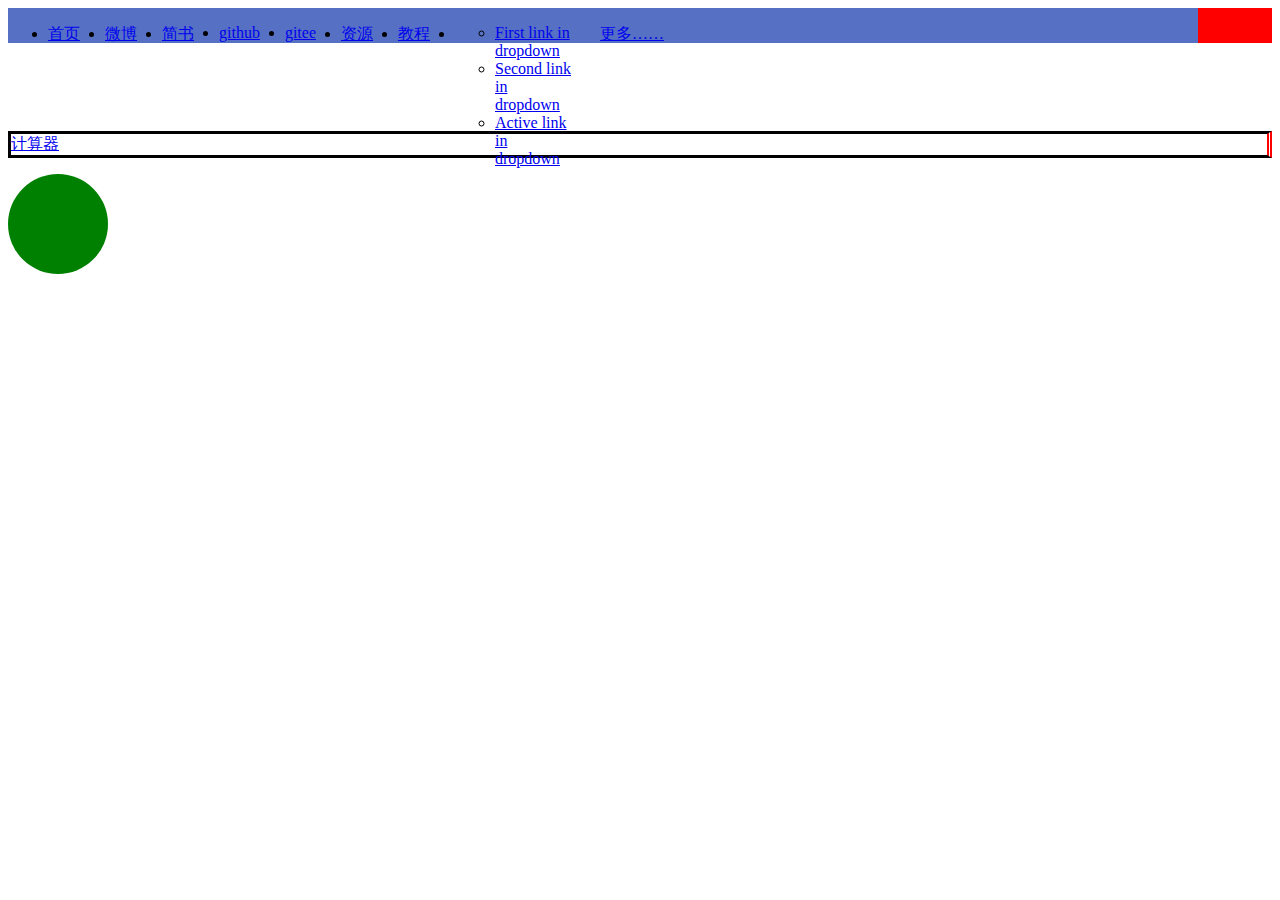
==== index.html @ 6472d4aa "Update index.html" ====
<!DOCTYPE html>
<html lang="en">

<head>
  <meta charset="UTF-8">
  <meta name="viewport" content="width=device-width, initial-scale=1.0">
  <meta http-equiv="X-UA-Compatible" content="ie=edge">
  <title>My website</title>
<link rel="stylesheet" type="text/css" href="./css/webtest.css" />
</head>
<body>
  <div class="siteNav">
    <div class="siteNavCon">
      <ul>
        <li><a href="#">首页</a></li>
        <li><a href="http://weibo.com/qusv">微博</a></li>
        <li><a href="https://www.jianshu.com/u/ccec7c633cfd">简书</a></li>
        <li><a href="https://github.com/qusirv">github</a></li>
        <li><a href="https://gitee.com/qujack">gitee</a></li>
        <li><a href="#">资源</a></li>
        <li><a href="#">教程</a></li>
        <li><a href="#">更多……</a>
          <ul class="siteNavPanel">
            <li><a href="#">First link in dropdown</a></li>
            <li><a href="#">Second link in dropdown</a></li>
            <li class="active"><a href="#">Active link in dropdown</a></li>
          </ul>
        </li>
      </ul>
    </div>
  </div>
  <br /><br /><br /><br /> 
  <p><a href="./calc.html">计算器</a></p>
  <div class="one"></div>
</body>

</html>
---- css/webtest.css ----
ul li a:hover {
  width: 78px;
  height: 26px;
  line-height: 28px;
  border: 1px solid coral;
  color: red;

}

.one:hover {
  width:100%;
  background: blue;
}

.one {
  position: absolute;
  border-radius: 50px;
  width: 100px;
  height: 100px;
  background: green;
  transition: width 3s;
  -webkit-transition: width 2s;
}

p {
  border-style: solid;
  border-right: thick double #ff0000;
}

P:hover {
  border-color: gold;
  border-style: solid;
  color: red;
}

.siteNavPanel {
  display: block;
  width: 105px;
  float: left;
}
.siteNav {
  height: 35px;
  background: red;
  border-bottom: 1px; solid #eee;
}
.siteNavCon{
  width: 1190px;
  margin: 0px auto;
  height: 35px;
  float: left;
  background: rgb(86, 112, 195);
}
.siteNavCon li{
   float:left;
   margin-right: 25px;
 }
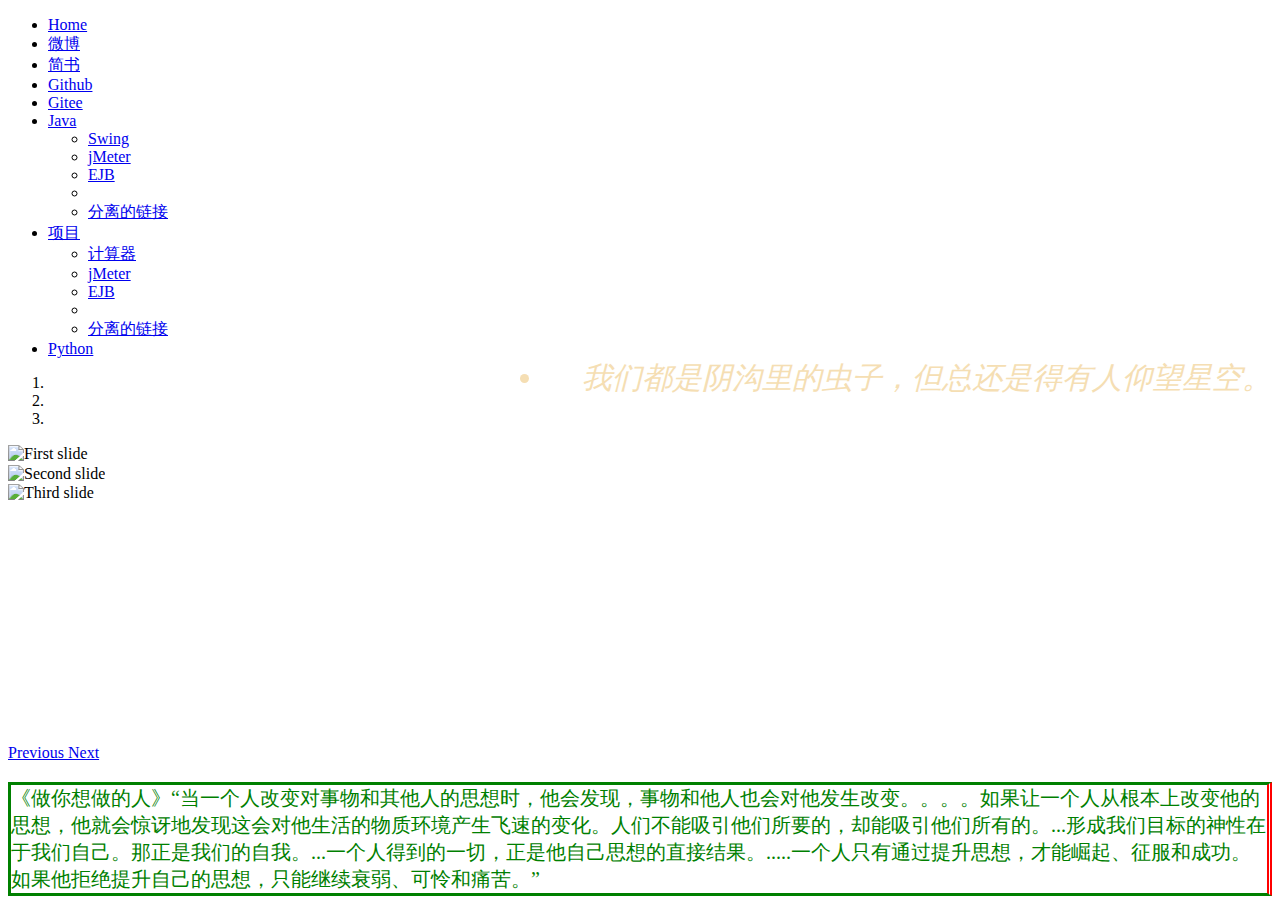
==== commit 7a013564: "使用bootstap" ====
--- a/index.html
+++ b/index.html
@@ -1,37 +1,106 @@
 <!DOCTYPE html>
-<html lang="en">
+<html>
+<head>
+  <style type="text/css">
+img {
+  width:1920px;
+  height: 100px;
+  vertical-align: middle;
+}
+.say{
+  font-size: 30px;
+  font-style: italic;
+  color: wheat;
+  margin-bottom: 3px;
+  float: right;
+}
+p {
+  border-style: solid;
+  border-right: thick double #ff0000;
+  font: 宋体;
+  font-size: 20px;
+  color: green;
 
-<head>
-  <meta charset="UTF-8">
-  <meta name="viewport" content="width=device-width, initial-scale=1.0">
-  <meta http-equiv="X-UA-Compatible" content="ie=edge">
-  <title>My website</title>
-<link rel="stylesheet" type="text/css" href="./css/webtest.css" />
+}
+
+P:hover {
+  border-color: gold;
+  border-style: solid;
+  color: red;
+}
+  </style>
+  <meta charset="utf-8">
+  <title>Fun-qu sir's web</title>
+  <link rel="stylesheet" href="http://cdn.bootcss.com/bootstrap/3.3.7/css/bootstrap.min.css">
+  <script src="http://cdn.bootcss.com/jquery/2.1.1/jquery.min.js"></script>
+  <script src="http://cdn.bootcss.com/bootstrap/3.3.7/js/bootstrap.min.js"></script>
 </head>
+
 <body>
-  <div class="siteNav">
-    <div class="siteNavCon">
-      <ul>
-        <li><a href="#">首页</a></li>
-        <li><a href="http://weibo.com/qusv">微博</a></li>
-        <li><a href="https://www.jianshu.com/u/ccec7c633cfd">简书</a></li>
-        <li><a href="https://github.com/qusirv">github</a></li>
-        <li><a href="https://gitee.com/qujack">gitee</a></li>
-        <li><a href="#">资源</a></li>
-        <li><a href="#">教程</a></li>
-        <li><a href="#">更多……</a>
-          <ul class="siteNavPanel">
-            <li><a href="#">First link in dropdown</a></li>
-            <li><a href="#">Second link in dropdown</a></li>
-            <li class="active"><a href="#">Active link in dropdown</a></li>
-          </ul>
-        </li>
+  <ul class="nav nav-pills">
+    <li class="active"><a href="#">Home</a></li>
+    <li><a href="http://weibo.com/qusv">微博</a></li>
+    <li><a href="https://www.jianshu.com/u/ccec7c633cfd">简书</a></li>
+    <li><a href="https://github.com/qusirv">Github</a></li>
+    <li><a href="https://gitee.com/qujack">Gitee</a></li>
+    <li class="dropdown">
+      <a class="dropdown-toggle" data-toggle="dropdown" href="#">
+			Java <span class="caret"></span>
+		</a>
+      <ul class="dropdown-menu">
+        <li><a href="#">Swing</a></li>
+        <li><a href="#">jMeter</a></li>
+        <li><a href="#">EJB</a></li>
+        <li class="divider"></li>
+        <li><a href="#">分离的链接</a></li>
       </ul>
+    </li>
+    <li class="dropdown">
+      <a class="dropdown-toggle" data-toggle="dropdown" href="#">
+			项目 <span class="caret"></span>
+		</a>
+      <ul class="dropdown-menu">
+        <li><a href="./calc.html">计算器</a></li>
+        <li><a href="#">jMeter</a></li>
+        <li><a href="#">EJB</a></li>
+        <li class="divider"></li>
+        <li><a href="#">分离的链接</a></li>
+      </ul>
+    </li>
+    <li><a href="#">Python</a></li>
+    <li class="say">&nbsp;&nbsp;&nbsp;&nbsp;&nbsp;我们都是阴沟里的虫子，但总还是得有人仰望星空。</li>
+  </ul>
+
+  <div id="myCarousel" class="carousel slide">
+    <!-- 轮播（Carousel）指标 -->
+    <ol class="carousel-indicators">
+      <li data-target="#myCarousel" data-slide-to="0" class="active"></li>
+      <li data-target="#myCarousel" data-slide-to="1"></li>
+      <li data-target="#myCarousel" data-slide-to="2"></li>
+    </ol>
+    <!-- 轮播（Carousel）项目 -->
+    <div class="carousel-inner" style="height:300px;">
+      <div class="item active">
+        <img src="https://oss.static.nubia.cn/gallery/149794525823.jpg" alt="First slide">
+      </div>
+      <div class="item">
+        <img src="https://oss.static.nubia.cn/gallery/149792815018.jpg" alt="Second slide">
+      </div>
+      <div class="item">
+        <img src="https://oss.static.nubia.cn/gallery/149792664942.jpg" alt="Third slide">
+      </div>
     </div>
+    <!-- 轮播（Carousel）导航 -->
+    <a class="left carousel-control" href="#myCarousel" role="button" data-slide="prev">
+		<span class="glyphicon glyphicon-chevron-left" aria-hidden="true"></span>
+		<span class="sr-only">Previous</span>
+	</a>
+    <a class="right carousel-control" href="#myCarousel" role="button" data-slide="next">
+		<span class="glyphicon glyphicon-chevron-right" aria-hidden="true"></span>
+		<span class="sr-only">Next</span>
+	</a>
   </div>
-  <br /><br /><br /><br /> 
-  <p><a href="./calc.html">计算器</a></p>
-  <div class="one"></div>
+<p> 《做你想做的人》“当一个人改变对事物和其他人的思想时，他会发现，事物和他人也会对他发生改变。。。。如果让一个人从根本上改变他的思想，他就会惊讶地发现这会对他生活的物质环境产生飞速的变化。人们不能吸引他们所要的，却能吸引他们所有的。...形成我们目标的神性在于我们自己。那正是我们的自我。...一个人得到的一切，正是他自己思想的直接结果。.....一个人只有通过提升思想，才能崛起、征服和成功。如果他拒绝提升自己的思想，只能继续衰弱、可怜和痛苦。”</p>
 </body>
 
 </html>
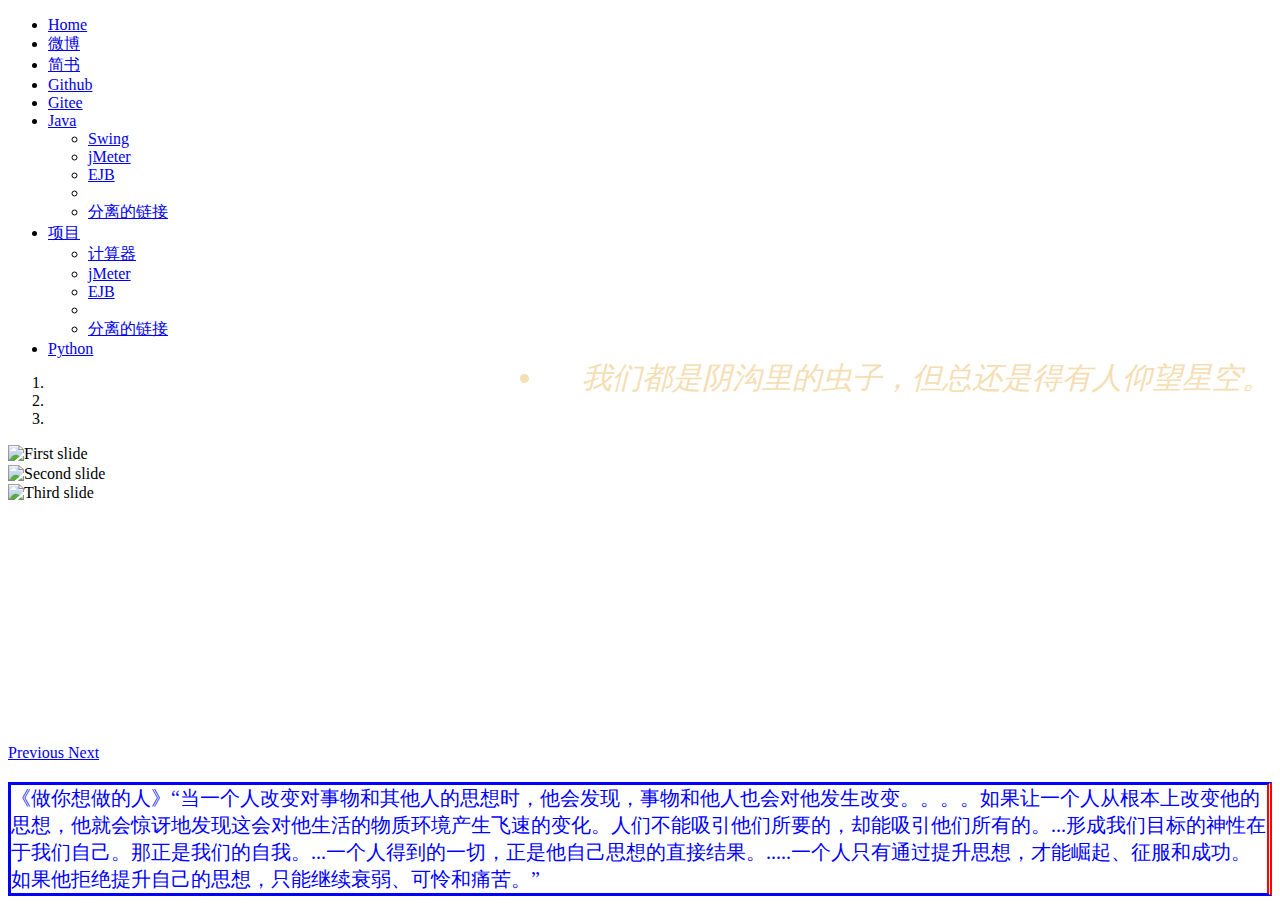
==== commit 76b635a8: "Update index.html" ====
--- a/index.html
+++ b/index.html
@@ -19,7 +19,7 @@
   border-right: thick double #ff0000;
   font: 宋体;
   font-size: 20px;
-  color: green;
+  color: blue;
 
 }
 
@@ -31,9 +31,9 @@
   </style>
   <meta charset="utf-8">
   <title>Fun-qu sir's web</title>
-  <link rel="stylesheet" href="http://cdn.bootcss.com/bootstrap/3.3.7/css/bootstrap.min.css">
-  <script src="http://cdn.bootcss.com/jquery/2.1.1/jquery.min.js"></script>
-  <script src="http://cdn.bootcss.com/bootstrap/3.3.7/js/bootstrap.min.js"></script>
+  <link rel="stylesheet" src="./css/bootstrap.min.css">
+  <script src="./js/jquery-3.3.1.min.js"></script>
+  <script src="./js/bootstrap.min.js"></script>
 </head>
 
 <body>
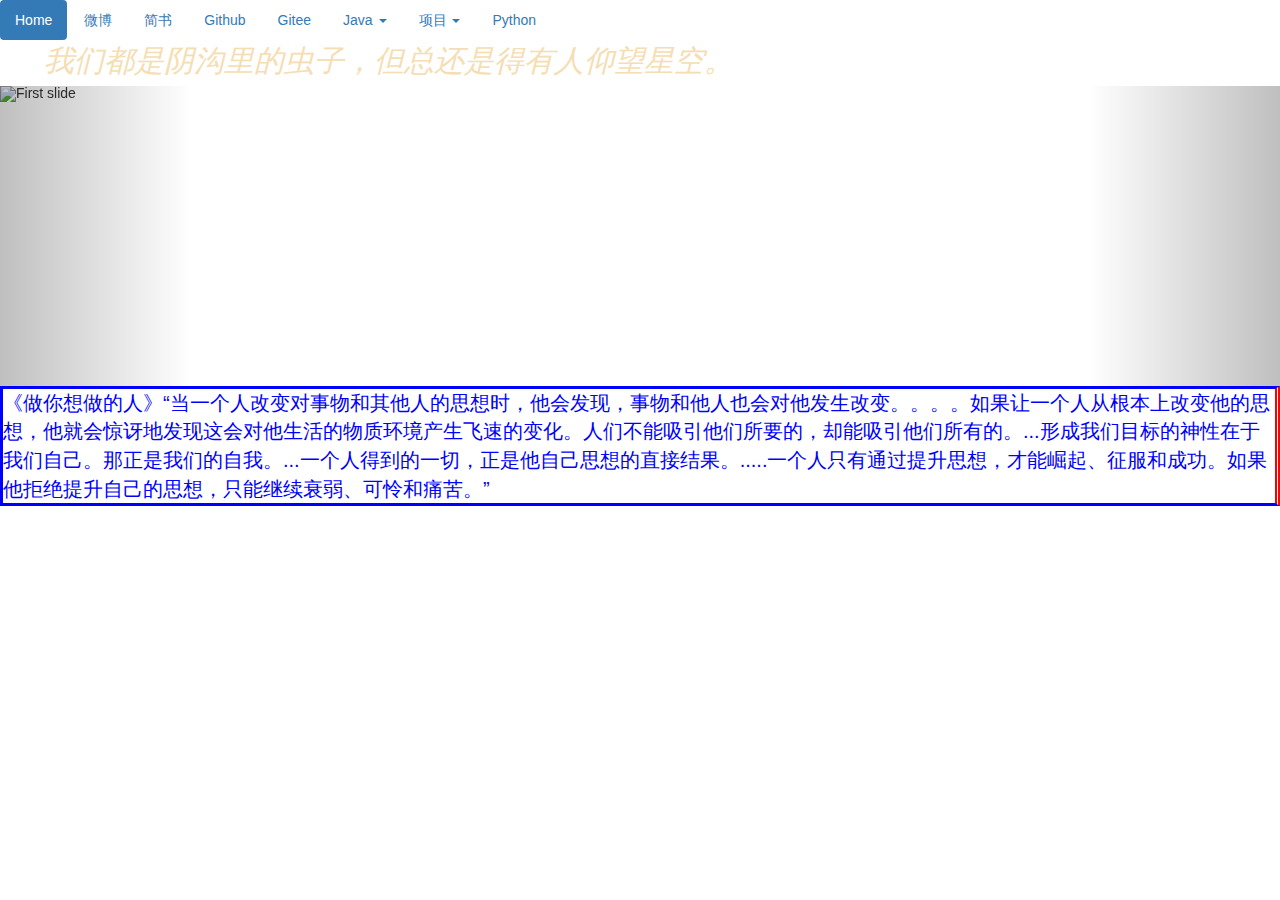
==== commit 240c1e46: "Update index.html" ====
--- a/index.html
+++ b/index.html
@@ -31,7 +31,7 @@
   </style>
   <meta charset="utf-8">
   <title>Fun-qu sir's web</title>
-  <link rel="stylesheet" src="./css/bootstrap.min.css">
+  <link rel="stylesheet" href="./css/bootstrap.min.css">
   <script src="./js/jquery-3.3.1.min.js"></script>
   <script src="./js/bootstrap.min.js"></script>
 </head>
@@ -81,7 +81,7 @@
     <!-- 轮播（Carousel）项目 -->
     <div class="carousel-inner" style="height:300px;">
       <div class="item active">
-        <img src="https://oss.static.nubia.cn/gallery/149794525823.jpg" alt="First slide">
+        <img src="https://upload-images.jianshu.io/upload_images/3971797-43e998224f4f6f08.jpg" alt="First slide">
       </div>
       <div class="item">
         <img src="https://oss.static.nubia.cn/gallery/149792815018.jpg" alt="Second slide">
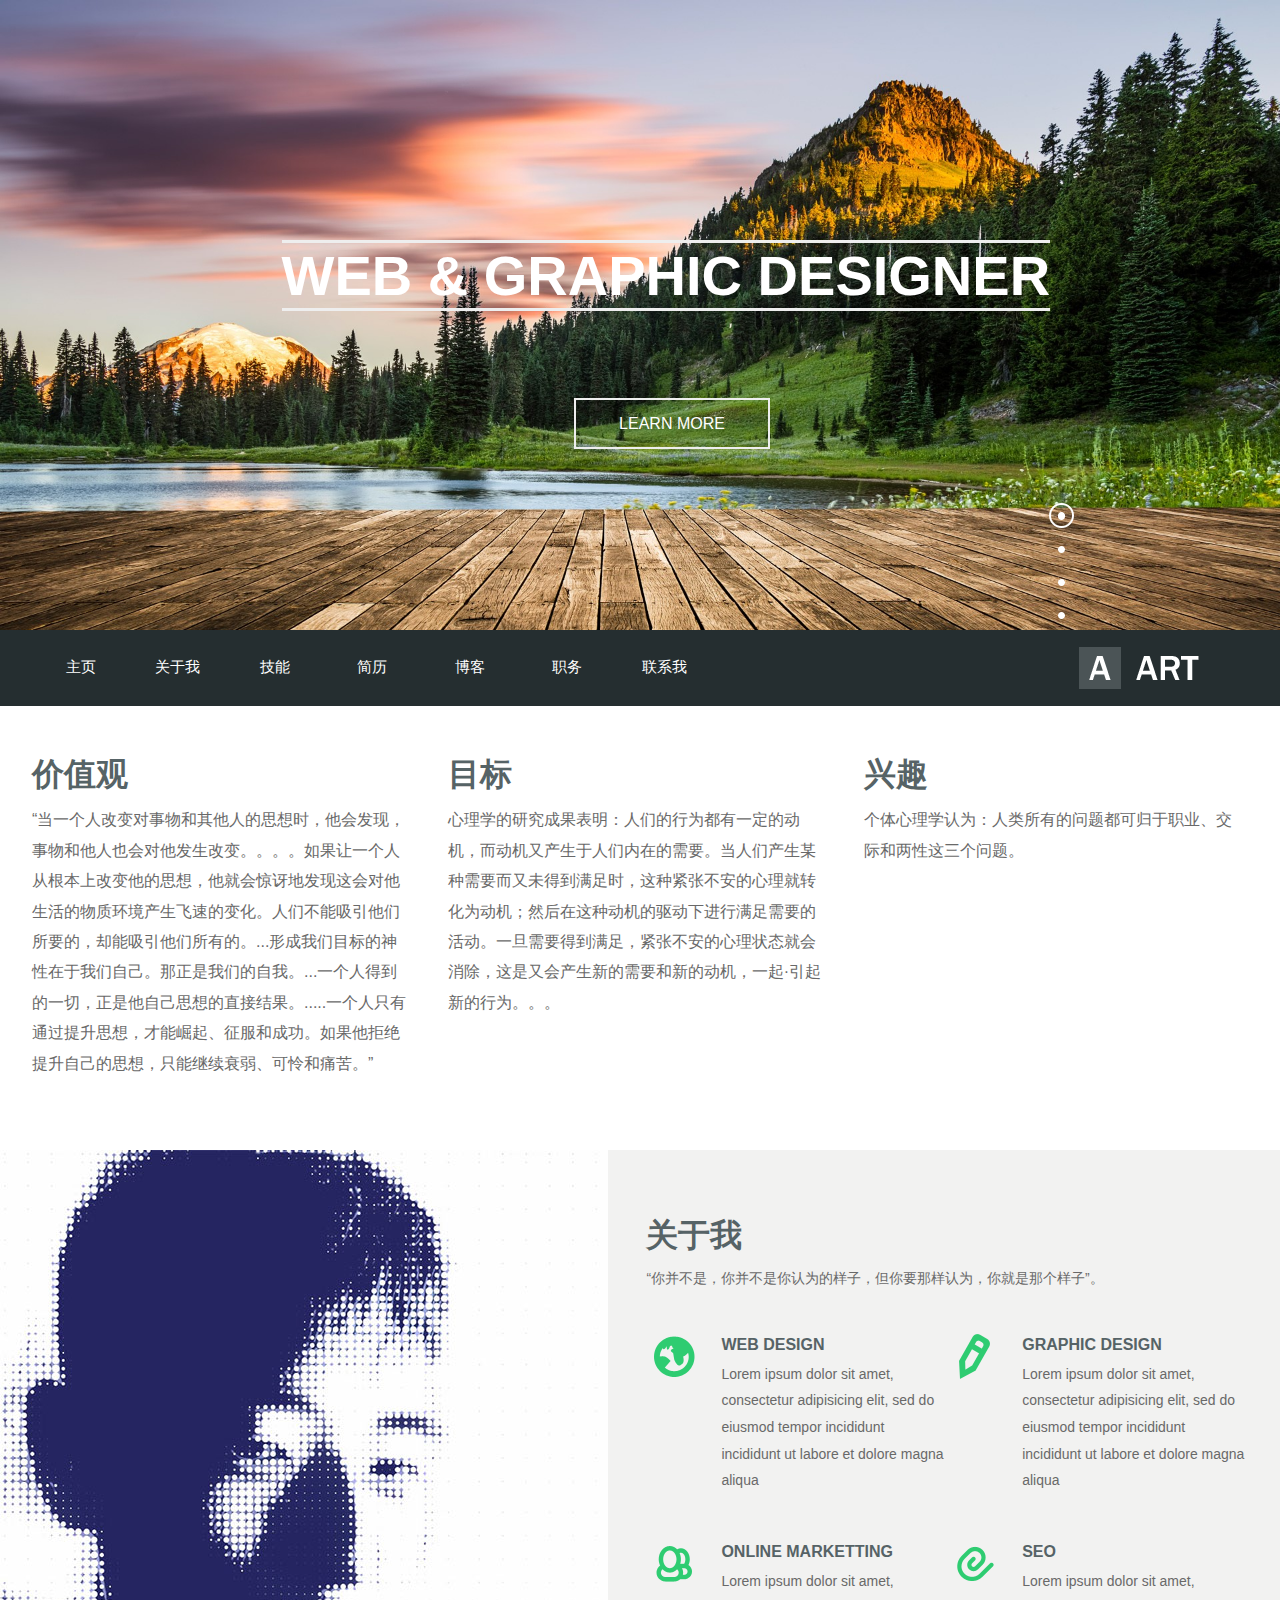
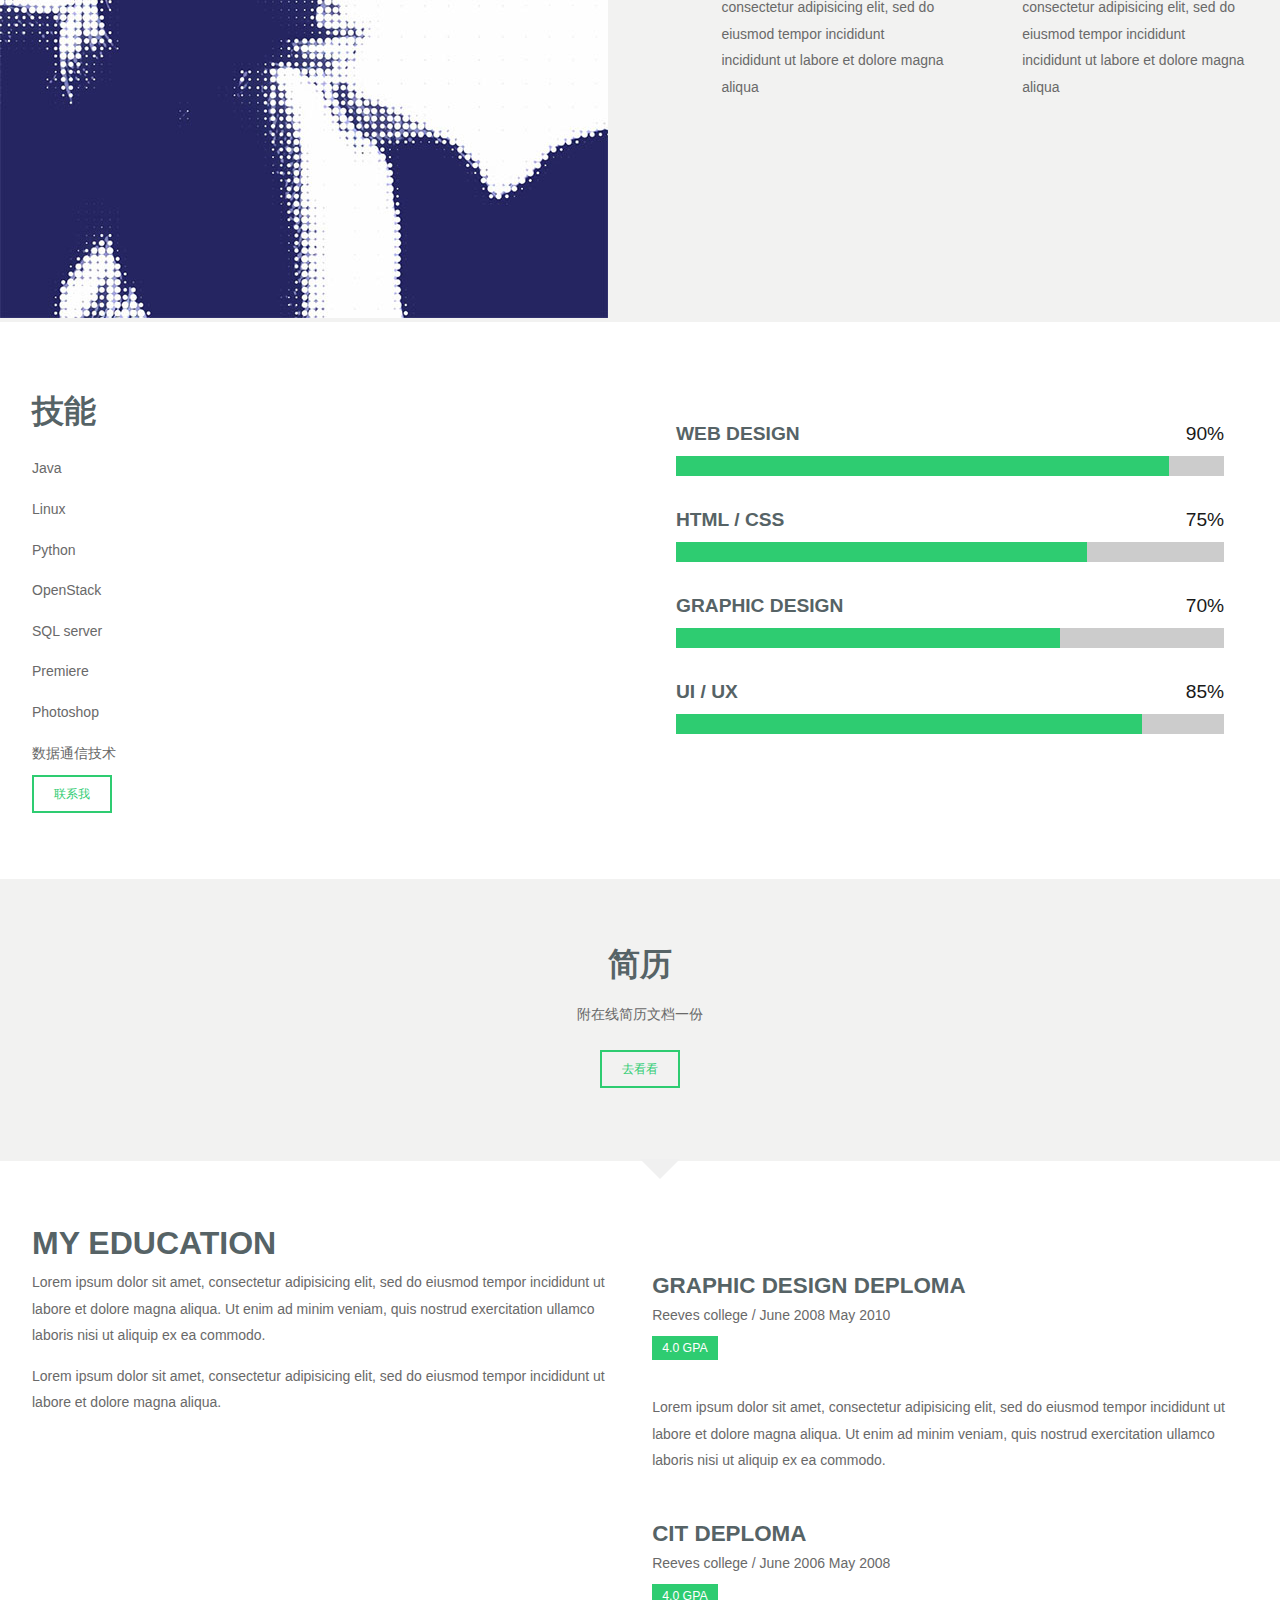
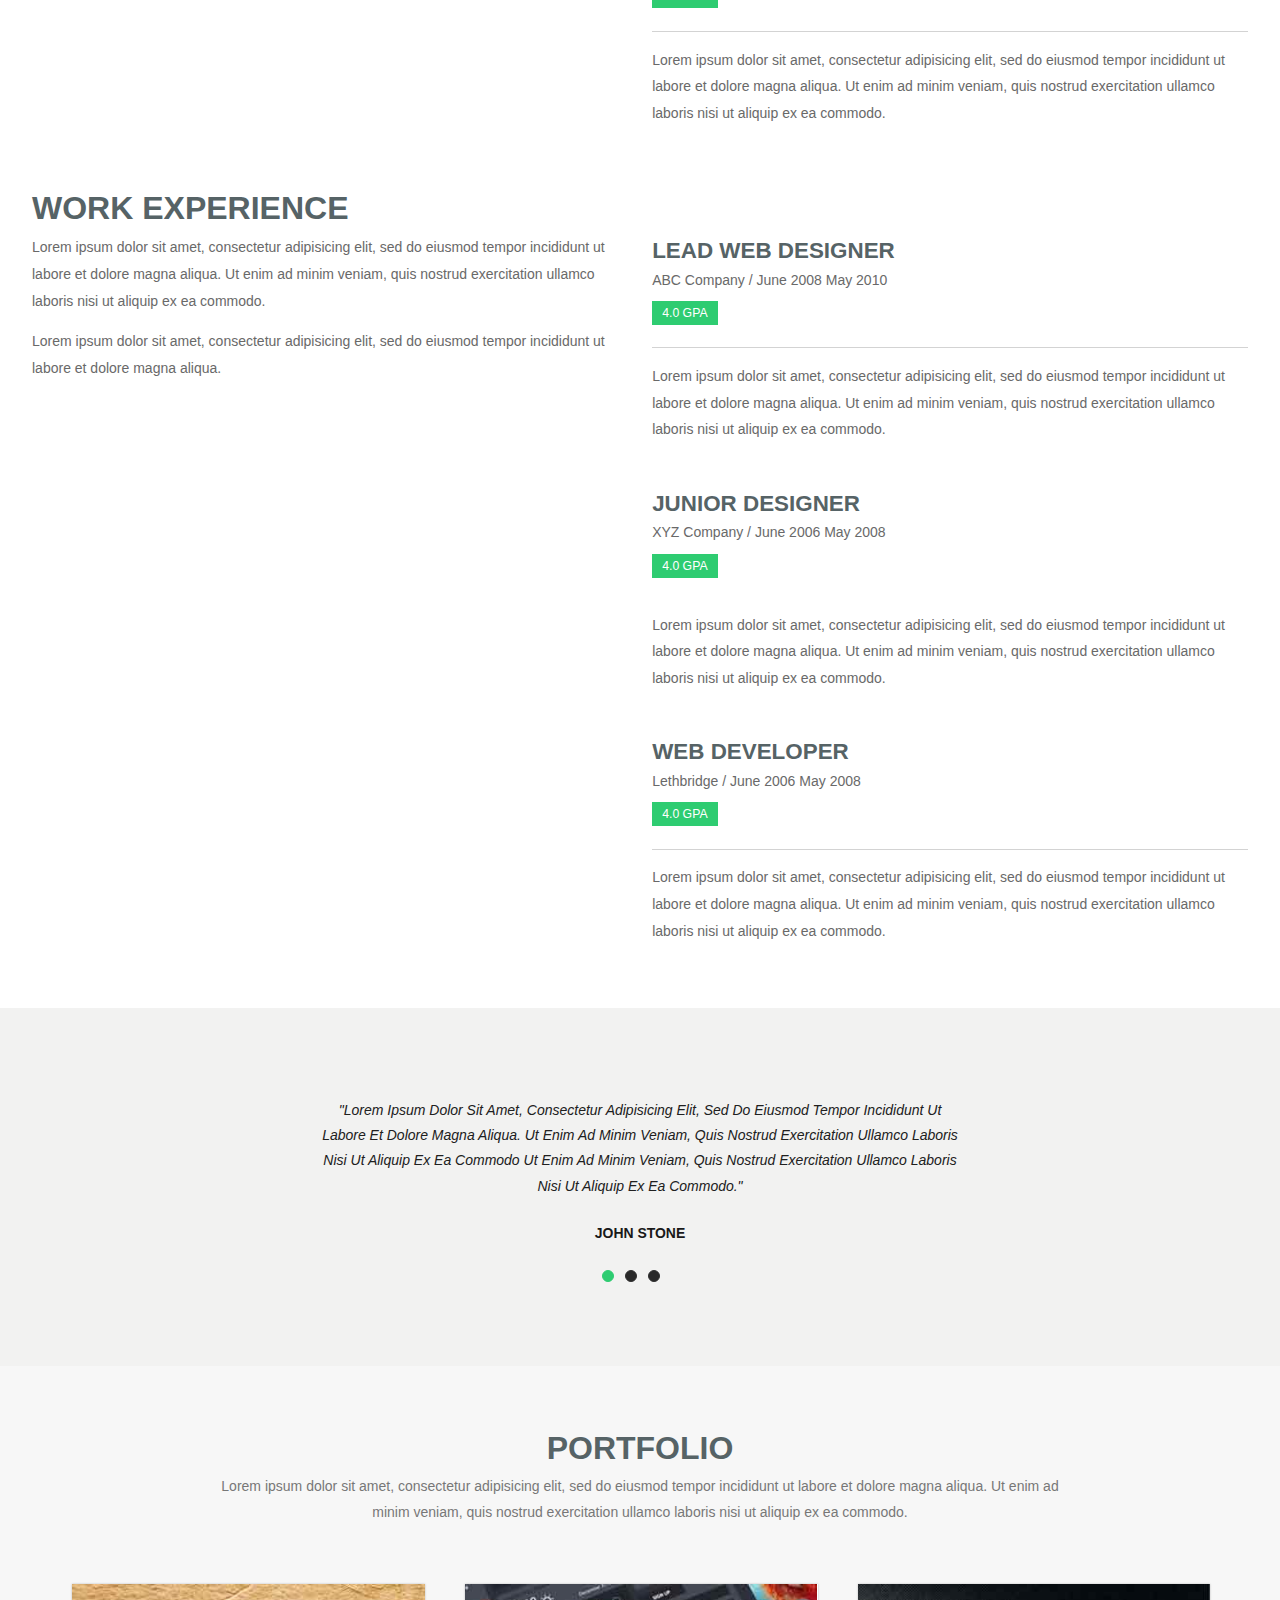
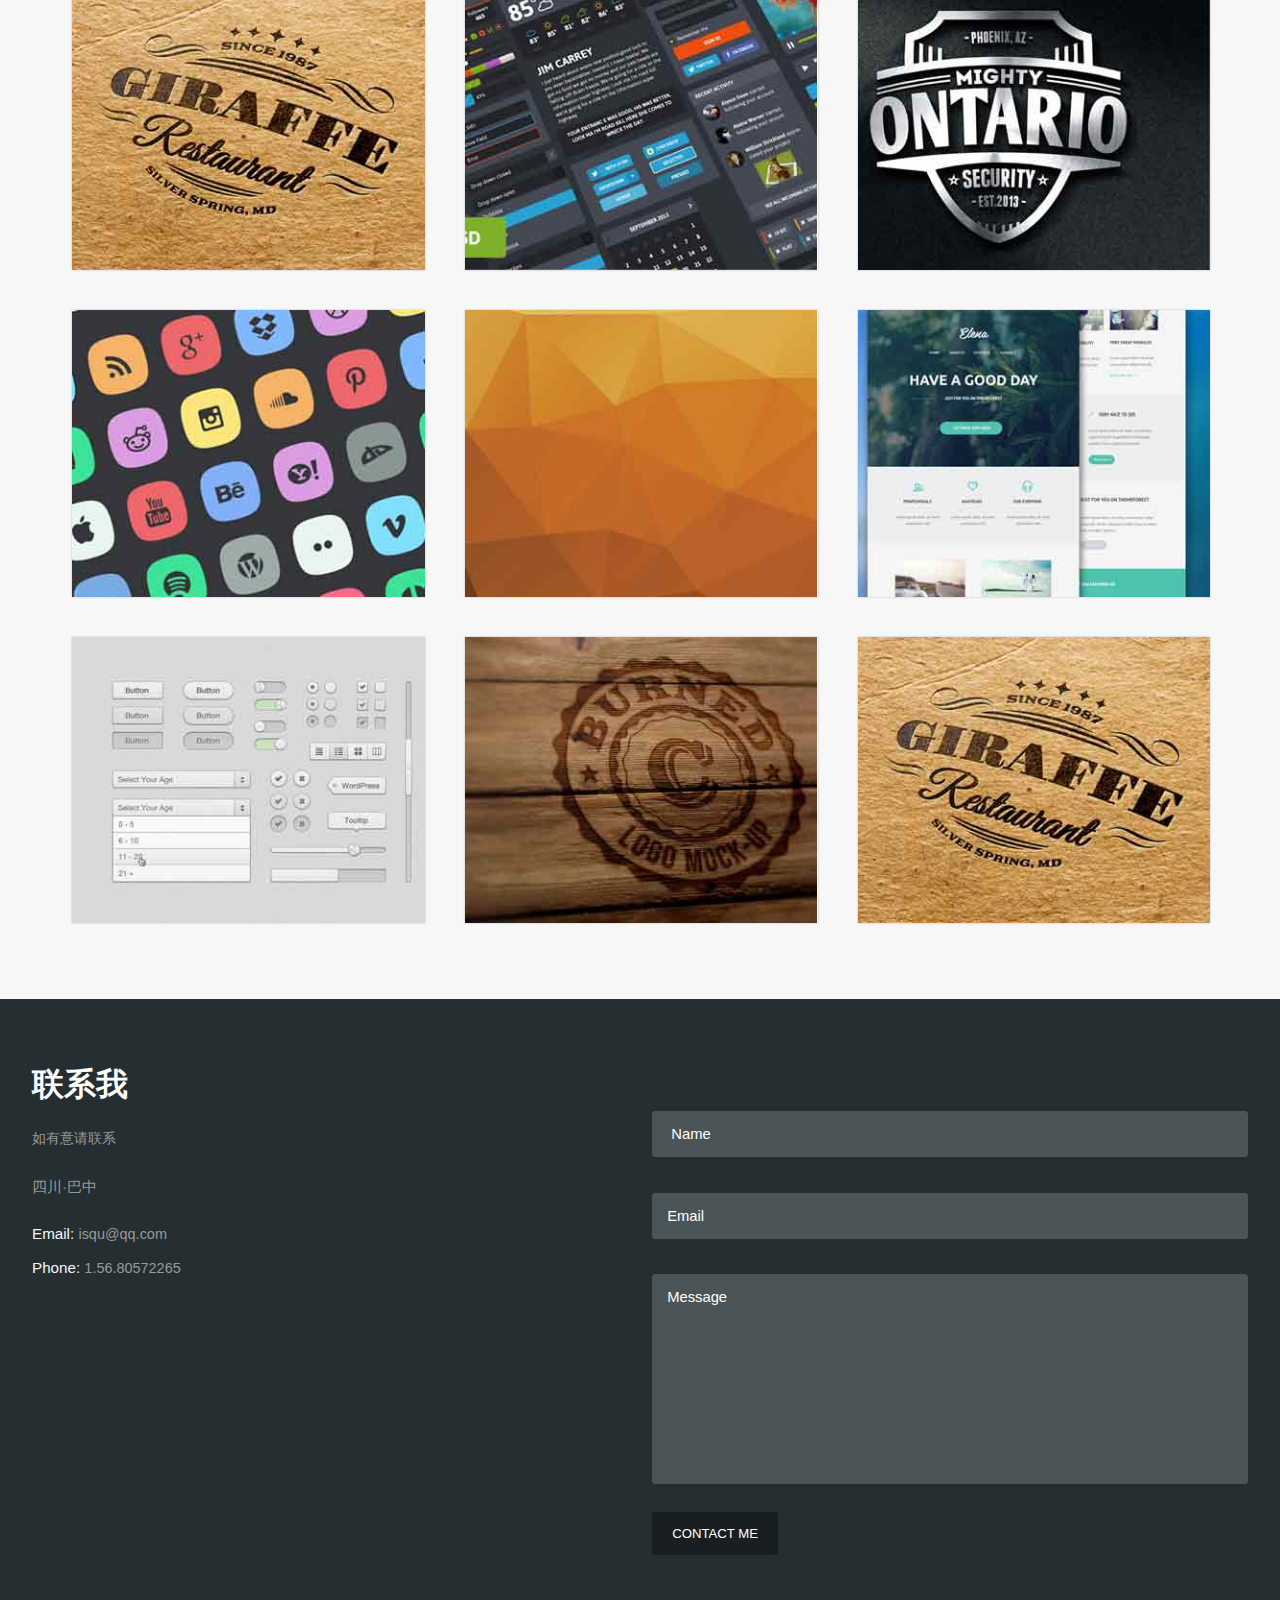
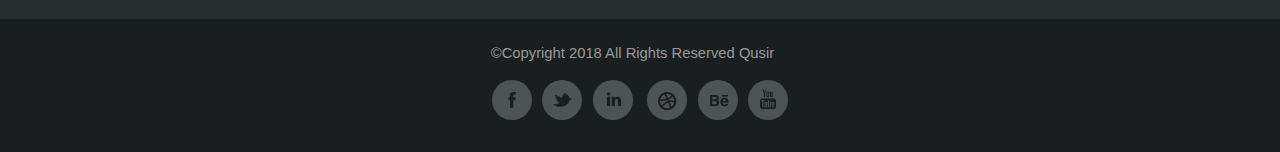
==== commit ac8300dd: "Add files via upload" ====
--- a/index.html
+++ b/index.html
@@ -1,106 +1,584 @@
-<!DOCTYPE html>
-<html>
-<head>
-  <style type="text/css">
-img {
-  width:1920px;
-  height: 100px;
-  vertical-align: middle;
-}
-.say{
-  font-size: 30px;
-  font-style: italic;
-  color: wheat;
-  margin-bottom: 3px;
-  float: right;
-}
-p {
-  border-style: solid;
-  border-right: thick double #ff0000;
-  font: 宋体;
-  font-size: 20px;
-  color: blue;
-
-}
-
-P:hover {
-  border-color: gold;
-  border-style: solid;
-  color: red;
-}
-  </style>
-  <meta charset="utf-8">
-  <title>Fun-qu sir's web</title>
-  <link rel="stylesheet" href="./css/bootstrap.min.css">
-  <script src="./js/jquery-3.3.1.min.js"></script>
-  <script src="./js/bootstrap.min.js"></script>
-</head>
-
-<body>
-  <ul class="nav nav-pills">
-    <li class="active"><a href="#">Home</a></li>
-    <li><a href="http://weibo.com/qusv">微博</a></li>
-    <li><a href="https://www.jianshu.com/u/ccec7c633cfd">简书</a></li>
-    <li><a href="https://github.com/qusirv">Github</a></li>
-    <li><a href="https://gitee.com/qujack">Gitee</a></li>
-    <li class="dropdown">
-      <a class="dropdown-toggle" data-toggle="dropdown" href="#">
-			Java <span class="caret"></span>
-		</a>
-      <ul class="dropdown-menu">
-        <li><a href="#">Swing</a></li>
-        <li><a href="#">jMeter</a></li>
-        <li><a href="#">EJB</a></li>
-        <li class="divider"></li>
-        <li><a href="#">分离的链接</a></li>
-      </ul>
-    </li>
-    <li class="dropdown">
-      <a class="dropdown-toggle" data-toggle="dropdown" href="#">
-			项目 <span class="caret"></span>
-		</a>
-      <ul class="dropdown-menu">
-        <li><a href="./calc.html">计算器</a></li>
-        <li><a href="#">jMeter</a></li>
-        <li><a href="#">EJB</a></li>
-        <li class="divider"></li>
-        <li><a href="#">分离的链接</a></li>
-      </ul>
-    </li>
-    <li><a href="#">Python</a></li>
-    <li class="say">&nbsp;&nbsp;&nbsp;&nbsp;&nbsp;我们都是阴沟里的虫子，但总还是得有人仰望星空。</li>
-  </ul>
-
-  <div id="myCarousel" class="carousel slide">
-    <!-- 轮播（Carousel）指标 -->
-    <ol class="carousel-indicators">
-      <li data-target="#myCarousel" data-slide-to="0" class="active"></li>
-      <li data-target="#myCarousel" data-slide-to="1"></li>
-      <li data-target="#myCarousel" data-slide-to="2"></li>
-    </ol>
-    <!-- 轮播（Carousel）项目 -->
-    <div class="carousel-inner" style="height:300px;">
-      <div class="item active">
-        <img src="https://upload-images.jianshu.io/upload_images/3971797-43e998224f4f6f08.jpg" alt="First slide">
-      </div>
-      <div class="item">
-        <img src="https://oss.static.nubia.cn/gallery/149792815018.jpg" alt="Second slide">
-      </div>
-      <div class="item">
-        <img src="https://oss.static.nubia.cn/gallery/149792664942.jpg" alt="Third slide">
-      </div>
-    </div>
-    <!-- 轮播（Carousel）导航 -->
-    <a class="left carousel-control" href="#myCarousel" role="button" data-slide="prev">
-		<span class="glyphicon glyphicon-chevron-left" aria-hidden="true"></span>
-		<span class="sr-only">Previous</span>
-	</a>
-    <a class="right carousel-control" href="#myCarousel" role="button" data-slide="next">
-		<span class="glyphicon glyphicon-chevron-right" aria-hidden="true"></span>
-		<span class="sr-only">Next</span>
-	</a>
-  </div>
-<p> 《做你想做的人》“当一个人改变对事物和其他人的思想时，他会发现，事物和他人也会对他发生改变。。。。如果让一个人从根本上改变他的思想，他就会惊讶地发现这会对他生活的物质环境产生飞速的变化。人们不能吸引他们所要的，却能吸引他们所有的。...形成我们目标的神性在于我们自己。那正是我们的自我。...一个人得到的一切，正是他自己思想的直接结果。.....一个人只有通过提升思想，才能崛起、征服和成功。如果他拒绝提升自己的思想，只能继续衰弱、可怜和痛苦。”</p>
-</body>
-
-</html>
+﻿<!DOCTYPE HTML>
+<html>
+<head>
+<title>Home </title>
+<link href="css/style.css" rel="stylesheet" type="text/css" media="all" />
+<link href='http//fonts.googleapis.com/css?family=Open+Sans:400,800,700,600,300' rel='stylesheet' type='text/css'>
+<meta http-equiv="Content-Type" content="text/html; charset=utf-8" />
+<meta name="viewport" content="width=device-width, initial-scale=1, maximum-scale=1">
+<script type="text/javascript" src="js/jquery.min.js"></script>
+	 		<!---strat-slider---->
+	    <link rel="stylesheet" type="text/css" href="css/slider.css" />
+		<script type="text/javascript" src="js/modernizr.custom.28468.js"></script>
+		<script type="text/javascript" src="js/jquery.cslider.js"></script>
+			<script type="text/javascript">
+				$(function() {
+				
+					$('#da-slider').cslider({
+						autoplay	: true,
+						bgincrement	: 450
+					});
+				
+				});
+			</script>
+		<!---//strat-slider---->
+		 <!-- scroll -->
+		 <script type="text/javascript">
+			$(document).ready(function() {
+			
+				var defaults = {
+		  			containerID: 'toTop', // fading element id
+					containerHoverID: 'toTopHover', // fading element hover id
+					scrollSpeed: 1200,
+					easingType: 'linear' 
+		 		};
+				
+				
+				$().UItoTop({ easingType: 'easeOutQuart' });
+				
+			});
+		</script>
+		 <!-- //scroll -->
+</head>
+<body>
+	<!-- start slider -->
+<div class="slider_bg sTop">
+<!-- start main -->
+				<!---start-da-slider----->
+				<div id="da-slider" class="da-slider">
+				<div class="da-slide">
+					<h2>WEB & GRAPHIC DESIGNER</h2>
+					<p class="a"><a href="#">LEARN MORE</a></p>
+				</div>
+				<div class="da-slide">
+					<h2>WEB & GRAPHIC DESIGNER</h2>
+					<p class="a"><a href="#">LEARN MORE</a></p>
+				</div>
+				<div class="da-slide">
+					<h2>WEB & GRAPHIC DESIGNER</h2>
+					<p class="a"><a href="#">LEARN MORE</a></p>
+				</div>
+				<div class="da-slide">
+					<h2>WEB & GRAPHIC DESIGNER</h2>
+					<p class="a"><a href="#">LEARN MORE</a></p>
+				</div>	
+			</div>
+ 			<!---//End-da-slider----->
+ </div>
+ 	<!-- start header -->
+ 	<div class="header">
+ 		<div class="logo">
+ 			<a  href="#s7" class="scroll"><img src="images/logo.png"></a>
+ 		</div>
+		<!-- start top-nav-->
+		<div class="h_right">	
+		<div class="subMenu" >
+			<div class="wrap">
+		 	 <div class="inner">
+		 		<a href="#" id="sTop" class="subNavBtn">主页</a> 
+				<a href="#" id="s1" class="subNavBtn">关于我</a>
+				<a href="#" id="s2" class="subNavBtn">技能</a>
+				<a href="#" id="s3" class="subNavBtn">简历</a>
+				<a href="#" id="s4" class="subNavBtn">博客</a>
+				<a href="#" id="s5" class="subNavBtn end">职务</a>
+				<a href="#" id="s6" class="subNavBtn end">联系我</a>
+			  </div>
+			   <!-- /.navbar-collapse -->
+	             	<a id="s7" class="right-msg subNavBtn msg-icon"href="#"><span> </span></a>
+	                <div class="clearfix"> </div>		
+	    </div>	
+	    <!-- nav -->
+		<script type="text/javascript" 	src="js/jquery.smint.js"></script>
+		<script type="text/javascript">
+		$(document).ready( function() {
+		    $('.subMenu').smint({
+		    	'scrollSpeed' : 1000
+		    });
+		});
+		</script>
+		<script>
+		window.addEventListener("load",function() {
+		  setTimeout(function(){
+		    window.scrollTo(0, 1);
+		  }, 0);
+		});</script>
+	   </div>
+			<!-- start smart_nav * -->
+	        <nav class="nav">
+	            <ul class="nav-list">
+	                <li class="nav-item"><a  href="#home">主页</a></li>
+	                <li class="nav-item"><a href="#about" class="scroll">关于我/a></li>
+	                <li class="nav-item"><a href="#skills" class="scroll">技能</a></li>
+	                <li class="nav-item"><a href="#resume" class="scroll">简历</a></li>
+	                <li class="nav-item"><a href="#testimonials" class="scroll">博客</a></li>
+	                <li class="nav-item"><a href="#portfolio" class="scroll">职务</a></li>	            	               
+	                <li class="nav-item"><a href="#contact"  class="scroll">联系我</a></li>
+	                <div class="clear"></div>
+	            </ul>
+	        </nav>
+	        <script type="text/javascript" src="js/responsive.menu.js"></script>
+			<!-- end smart_nav * -->
+		</div>
+		<div class="clear"></div>
+	  </div>
+<!---//End-header--->	
+<!---about--->			
+<div class="about s1" id="about">
+ 		<div class="wrap">		
+				<div class="col1_1_of_3 span_1_of_3">
+					<h3>价值观 </h3>
+					<p>“当一个人改变对事物和其他人的思想时，他会发现，事物和他人也会对他发生改变。。。。如果让一个人从根本上改变他的思想，他就会惊讶地发现这会对他生活的物质环境产生飞速的变化。人们不能吸引他们所要的，却能吸引他们所有的。...形成我们目标的神性在于我们自己。那正是我们的自我。...一个人得到的一切，正是他自己思想的直接结果。.....一个人只有通过提升思想，才能崛起、征服和成功。如果他拒绝提升自己的思想，只能继续衰弱、可怜和痛苦。”</p>
+				</div>
+				<div class="col1_1_of_3 span_1_of_3">
+					<h3>目标</h3>
+					<p>心理学的研究成果表明：人们的行为都有一定的动机，而动机又产生于人们内在的需要。当人们产生某种需要而又未得到满足时，这种紧张不安的心理就转化为动机；然后在这种动机的驱动下进行满足需要的活动。一旦需要得到满足，紧张不安的心理状态就会消除，这是又会产生新的需要和新的动机，一起·引起新的行为。。。</p>
+				</div>
+				<div class="col1_1_of_3 span_1_of_3">
+					<h3>兴趣</h3>
+					<p>个体心理学认为：人类所有的问题都可归于职业、交际和两性这三个问题。</p>
+				</div>
+				 <div class="clear"></div>
+	    </div>
+				  <div class="container">
+				  	 <div class="img">
+				  	     <img src="images/about.jpg" alt=""/>
+				  	</div>
+				  	<div class="text">
+				  	     <h3>关于我</h3>
+				  	     <p>“你并不是，你并不是你认为的样子，但你要那样认为，你就是那个样子”。</p>  
+				  		<div class="service-grids">
+							<div class="left">	
+					      		<div class="about-grid">
+					      			<div class="about-grid1">
+					      				<img src="images/web.png" alt="">
+					      			</div>
+					      			<div class="about-grid2">
+					      			<h4><a href="index.html">WEB DESIGN</a></h4>	
+					      			<p>Lorem ipsum dolor sit amet, consectetur adipisicing elit, sed do eiusmod tempor incididunt incididunt ut labore et dolore magna aliqua</p>     
+					      			</div>
+					      			  <div class="clear"> </div>
+					      		</div>
+					      		<div class="about-grid">
+					      			<div class="about-grid1">
+					      				<img src="images/contact.png" alt="">
+					      			</div>
+					      			<div class="about-grid2">
+					      			<h4><a href="index.html">ONLINE MARKETTING</a></h4>	
+					      			<p>Lorem ipsum dolor sit amet, consectetur adipisicing elit, sed do eiusmod tempor incididunt incididunt ut labore et dolore magna aliqua</p>     
+					      			</div>
+					      			  <div class="clear"> </div>
+					      		</div>	   
+								<div class="clear"> </div>
+							</div>
+							<div class="right">	
+					      		<div class="about-grid">
+					      			<div class="about-grid1">
+					      				<img src="images/text.png" alt="">
+					      			</div>
+					      			<div class="about-grid2">
+					      			<h4><a href="index.html">GRAPHIC DESIGN</a></h4>	
+					      			<p>Lorem ipsum dolor sit amet, consectetur adipisicing elit, sed do eiusmod tempor incididunt incididunt ut labore et dolore magna aliqua</p>     
+					      			</div>
+					      			  <div class="clear"> </div>
+					      		</div>
+					      		<div class="about-grid">
+					      			<div class="about-grid1">
+					      				<img src="images/seo.png" alt="">
+					      			</div>
+					      			<div class="about-grid2">
+					      			<h4><a href="index.html">SEO</a></h4>	
+					      			<p>Lorem ipsum dolor sit amet, consectetur adipisicing elit, sed do eiusmod tempor incididunt incididunt ut labore et dolore magna aliqua</p>     
+					      			</div>
+					      			  <div class="clear"> </div>
+					      		</div>	      		
+								<div class="clear"> </div>
+							</div>
+						</div>			
+				  	</div>
+				  	<div class="clear"> </div>
+				  </div>
+</div>
+<!-- skills -->
+<div class="skills s2" id="skills">
+ 	<div class="wrap">				
+ 		<div class="skills-left">		
+ 		     <h3>技能</h3>
+ 		     <p></p>
+<p>Java      </p>
+<p> Linux      </p>
+<p> Python      </p>
+<p> OpenStack      </p>
+<p> SQL server      </p>
+<p> Premiere      </p>
+<p> Photoshop      </p>
+<p> 数据通信技术  </p>
+
+             <p><a href="index.html">联系我</a></p>
+ 		</div>	
+ 		<div class="skills-right">		
+ 		     <div class="main_pb">
+						<div class="progress1_of_2">
+							<div class="prog">
+								<div class="text">
+									<span>Web design</span>
+								</div>
+								<div class="text_p">
+									<span>90%</span>
+								</div>
+								<div class="clear"></div>
+								<div class="progress-bar-container" data-percent="90%">
+									<div class="progress-bar" style="width: 90%;">
+									</div>
+								</div>
+							</div>
+							<div class="prog">
+								<div class="text">
+									<span>html / css</span>
+								</div>
+								<div class="text_p">
+									<span>75%</span>
+								</div>
+								<div class="clear"></div>
+								<div class="progress-bar-container" data-percent="75%">
+									<div class="progress-bar" style="width: 75%;">
+									</div>
+								</div>
+							</div>
+						</div>
+						<div class="progress1_of_2">
+							<div class="prog">
+								<div class="text">
+									<span>Graphic design</span>
+								</div>
+								<div class="text_p">
+									<span>70%</span>
+								</div>
+								<div class="clear"></div>
+								<div class="progress-bar-container" data-percent="70%">
+									<div class="progress-bar" style="width: 70%;">
+									</div>
+								</div>
+							</div>
+							<div class="prog">
+								<div class="text">
+									<span>ui / ux </span>
+								</div>
+								<div class="text_p">
+									<span>85%</span>
+								</div>
+								<div class="clear"></div>
+								<div class="progress-bar-container" data-percent="85%">
+									<div class="progress-bar" style="width: 85%;">
+									</div>
+								</div>
+							</div>
+						</div>
+					</div>
+ 		</div>	
+ 		<div class="clear"></div>
+ 	</div>	
+</div> 		
+<!-- resume -->
+<div class="resume s3" id="resume">
+ 	<div class="resume-top">	
+ 		<div class="wrap">					
+ 		     <h3>简历</h3>
+ 		     <p>附在线简历文档一份</p>
+             <p><a href="https://shimo.im/docs/AWOdAgZdekAa9b1z/">去看看</a></p>
+        </div>     	
+ 	</div>	
+ 	<div class="resume-bottom">
+	 	<div class="wrap">				
+	 		<div class="resume-left">		
+	 		     <h3>MY EDUCATION</h3>
+	 		     <p>Lorem ipsum dolor sit amet, consectetur adipisicing elit, sed do eiusmod tempor incididunt ut labore et dolore magna aliqua. Ut enim ad minim veniam, quis nostrud exercitation ullamco laboris nisi ut aliquip ex ea commodo.</p>
+				 <p>Lorem ipsum dolor sit amet, consectetur adipisicing elit, sed do eiusmod tempor incididunt ut labore et dolore magna aliqua.</p>        
+	 		</div>	
+	 		<div class="resume-right">
+	 			<div class="resume-grid">
+		 		     <h4>GRAPHIC DESIGN DEPLOMA</h4>
+		 		     <P>Reeves college   /   June 2008 May 2010</P>
+		 		     <P><a href="index.html">4.0 GPA</a></P>
+		 		     <p class="style">Lorem ipsum dolor sit amet, consectetur adipisicing elit, sed do eiusmod tempor incididunt ut labore et dolore magna aliqua. Ut enim ad minim veniam, quis nostrud exercitation ullamco laboris nisi ut aliquip ex ea commodo.</p>
+	           </div>
+	           <div class="resume-grid">
+		 		     <h4>CIT DEPLOMA</h4>
+		 		     <P>Reeves college   /   June 2006 May 2008</P>
+		 		     <P><a href="index.html">4.0 GPA</a></P>
+		 		     <p class="style1">Lorem ipsum dolor sit amet, consectetur adipisicing elit, sed do eiusmod tempor incididunt ut labore et dolore magna aliqua. Ut enim ad minim veniam, quis nostrud exercitation ullamco laboris nisi ut aliquip ex ea commodo.</p>
+	           </div>
+	 		</div>	
+	 		<div class="clear"></div>
+	 	</div>	
+ 	</div> 	
+ 	<div class="resume-bottom">
+	 	<div class="wrap">				
+	 		<div class="resume-left">		
+	 		     <h3>WORK EXPERIENCE</h3>
+	 		     <p>Lorem ipsum dolor sit amet, consectetur adipisicing elit, sed do eiusmod tempor incididunt ut labore et dolore magna aliqua. Ut enim ad minim veniam, quis nostrud exercitation ullamco laboris nisi ut aliquip ex ea commodo.</p>
+				 <p>Lorem ipsum dolor sit amet, consectetur adipisicing elit, sed do eiusmod tempor incididunt ut labore et dolore magna aliqua.</p>        
+	 		</div>	
+	 		<div class="resume-right">
+	 			<div class="resume-grid">
+		 		     <h4>LEAD WEB DESIGNER</h4>
+		 		     <P>ABC Company   /   June 2008 May 2010</P>
+		 		     <P><a href="index.html">4.0 GPA</a></P>
+		 		     <p class="style1">Lorem ipsum dolor sit amet, consectetur adipisicing elit, sed do eiusmod tempor incididunt ut labore et dolore magna aliqua. Ut enim ad minim veniam, quis nostrud exercitation ullamco laboris nisi ut aliquip ex ea commodo.</p>
+	           </div>
+	           <div class="resume-grid">
+		 		     <h4>JUNIOR DESIGNER</h4>
+		 		     <P>XYZ Company   /   June 2006 May 2008</P>
+		 		     <P><a href="index.html">4.0 GPA</a></P>
+		 		     <p class="style">Lorem ipsum dolor sit amet, consectetur adipisicing elit, sed do eiusmod tempor incididunt ut labore et dolore magna aliqua. Ut enim ad minim veniam, quis nostrud exercitation ullamco laboris nisi ut aliquip ex ea commodo.</p>
+	           </div>
+	            <div class="resume-grid">
+		 		     <h4>WEB DEVELOPER</h4>
+		 		     <P>Lethbridge   /   June 2006 May 2008</P>
+		 		     <P><a href="index.html">4.0 GPA</a></P>
+		 		     <p class="style1">Lorem ipsum dolor sit amet, consectetur adipisicing elit, sed do eiusmod tempor incididunt ut labore et dolore magna aliqua. Ut enim ad minim veniam, quis nostrud exercitation ullamco laboris nisi ut aliquip ex ea commodo.</p>
+	           </div>
+	 		</div>	
+	 		<div class="clear"></div>
+	 	</div>	
+ 	</div> 					
+</div>			
+<!-- testimonial -->
+<div class="testimonials s4" id="testimonials">
+		<div class="wmuSlider example1"><!-- start wmuSlider example1 -->
+			   <div class="wmuSliderWrapper">
+				   <article style="position: absolute; width: 100%; opacity: 0;"> 
+				   	<div class="slider_text">
+				   	  <h2>"Lorem ipsum dolor sit amet, consectetur adipisicing elit, sed do eiusmod tempor incididunt ut labore et dolore magna aliqua. Ut enim ad minim veniam, quis nostrud exercitation ullamco laboris nisi ut aliquip ex ea commodo Ut enim ad minim veniam, quis nostrud exercitation ullamco laboris nisi ut aliquip ex ea commodo."</h2>
+				   	  <div class="wmu_btn">
+				   	  	 <a href="#">JOHN STONE</a>
+				   	  </div>
+		            </div>
+				   </article>
+				   <article style="position: relative; width: 100%; opacity: 1;"> 
+				   	<div class="slider_text">
+				   	  <h2>"Lorem ipsum dolor sit amet, consectetur adipisicing elit, sed do eiusmod tempor incididunt ut labore et dolore magna aliqua. Ut enim ad minim veniam, quis nostrud exercitation ullamco laboris nisi ut aliquip ex ea commodo Ut enim ad minim veniam, quis nostrud exercitation ullamco laboris nisi ut aliquip ex ea commodo."</h2>
+				   	  <div class="wmu_btn">
+				   	  	 <a href="#">JOHN STONE</a>
+				   	  </div>
+		            </div>
+				   </article>
+				    <article style="position: absolute; width: 100%; opacity: 0;"> 
+				   <div class="slider_text">
+				   	  <h2>"Lorem ipsum dolor sit amet, consectetur adipisicing elit, sed do eiusmod tempor incididunt ut labore et dolore magna aliqua. Ut enim ad minim veniam, quis nostrud exercitation ullamco laboris nisi ut aliquip ex ea commodo Ut enim ad minim veniam, quis nostrud exercitation ullamco laboris nisi ut aliquip ex ea commodo."</h2>
+				   	  <div class="wmu_btn">
+				   	  	 <a href="#">JOHN STONE</a>
+				   	  </div>
+		            </div>
+				   </article>
+				 </div>
+           
+			<script src="js/jquery.wmuSlider.js"></script> 
+		     <script>
+				 $('.example1').wmuSlider();         
+			</script>
+        </div><!-- end wmuSlider example1 -->
+</div>	
+<!-- portfolio -->
+ <div class="portfolio s5" id="portfolio">
+		  	<div class="wrap">
+		  		<h3>PORTFOLIO</h3>
+		  		<p>Lorem ipsum dolor sit amet, consectetur adipisicing elit, sed do eiusmod tempor incididunt ut labore et dolore magna aliqua. Ut enim ad minim veniam, quis nostrud exercitation ullamco laboris nisi ut aliquip ex ea commodo.</p>
+			<div class="col_1_of_3 images_1_of_3">
+					  <div class="view view-fourth">
+                        <img src="images/port1.jpg">                   
+	                        <div class="mask">	                   
+		                        <h2>FILTER BY CATEGORY</h2>
+		                        <p class="a"><a href="#" class="info">All</a></p>
+		                        <p class="a"><a href="#" class="info">Themes</a></p>
+		                        <p class="a"><a href="#" class="info">Icons</a></p>
+		                        <p class="a"><a href="#" class="info">Patterns</a></p>
+		                        <p class="a"><a href="#" class="info">Mockups</a></p>
+		                        <p class="a"><a href="#" class="info">UI Kits</a></p>	                        
+	                    	</div>		                    	              	                       
+                	</div>		
+				</div>
+				<div class="col_1_of_3 images_1_of_3">
+					 <div class="view view-fourth">
+                        <img src="images/port2.jpg">
+	                    <div class="mask">
+	                        <h2>FILTER BY CATEGORY</h2>
+	                        <p class="a"><a href="#" class="info">All</a></p>
+	                        <p class="a"><a href="#" class="info">Themes</a></p>
+	                        <p class="a"><a href="#" class="info">Icons</a></p>
+	                        <p class="a"><a href="#" class="info">Patterns</a></p>
+	                        <p class="a"><a href="#" class="info">Mockups</a></p>
+	                        <p class="a"><a href="#" class="info">UI Kits</a></p>
+	                    </div>
+                	</div>				
+				</div>
+				<div class="col_1_of_3 images_1_of_3">
+					 <div class="view view-fourth">
+                        <img src="images/port3.jpg">
+	                     <div class="mask">
+	                        <h2>FILTER BY CATEGORY</h2>
+	                        <p class="a"><a href="#" class="info">All</a></p>
+	                        <p class="a"><a href="#" class="info">Themes</a></p>
+	                        <p class="a"><a href="#" class="info">Icons</a></p>
+	                        <p class="a"><a href="#" class="info">Patterns</a></p>
+	                        <p class="a"><a href="#" class="info">Mockups</a></p>
+	                        <p class="a"><a href="#" class="info">UI Kits</a></p>
+	                    </div>
+                	</div>			
+				</div>
+			  <div class="col_1_of_3 images_1_of_3">
+					 <div class="view view-fourth">
+                        <img src="images/port4.jpg">
+	                     <div class="mask">
+	                        <h2>FILTER BY CATEGORY</h2>
+	                        <p class="a"><a href="#" class="info">All</a></p>
+	                        <p class="a"><a href="#" class="info">Themes</a></p>
+	                        <p class="a"><a href="#" class="info">Icons</a></p>
+	                        <p class="a"><a href="#" class="info">Patterns</a></p>
+	                        <p class="a"><a href="#" class="info">Mockups</a></p>
+	                        <p class="a"><a href="#" class="info">UI Kits</a></p>
+	                    </div>
+                	</div>				
+				</div>
+				<div class="col_1_of_3 images_1_of_3">
+					  <div class="view view-fourth">
+                        <img src="images/port5.jpg">
+	                     <div class="mask">
+	                        <h2>FILTER BY CATEGORY</h2>
+	                        <p class="a"><a href="#" class="info">All</a></p>
+	                        <p class="a"><a href="#" class="info">Themes</a></p>
+	                        <p class="a"><a href="#" class="info">Icons</a></p>
+	                        <p class="a"><a href="#" class="info">Patterns</a></p>
+	                        <p class="a"><a href="#" class="info">Mockups</a></p>
+	                        <p class="a"><a href="#" class="info">UI Kits</a></p>
+	                    </div>
+                	</div>				
+				</div>
+				<div class="col_1_of_3 images_1_of_3">
+					 <div class="view view-fourth">
+                        <img src="images/port6.jpg">
+	                      <div class="mask">
+	                        <h2>FILTER BY CATEGORY</h2>
+	                        <p class="a"><a href="#" class="info">All</a></p>
+	                        <p class="a"><a href="#" class="info">Themes</a></p>
+	                        <p class="a"><a href="#" class="info">Icons</a></p>
+	                        <p class="a"><a href="#" class="info">Patterns</a></p>
+	                        <p class="a"><a href="#" class="info">Mockups</a></p>
+	                        <p class="a"><a href="#" class="info">UI Kits</a></p>
+	                    </div>
+                	</div>				
+				</div>
+				<div class="col_1_of_3 images_1_of_3">
+					 <div class="view view-fourth">
+                        <img src="images/port7.jpg">
+	                     <div class="mask">
+	                        <h2>FILTER BY CATEGORY</h2>
+	                        <p class="a"><a href="#" class="info">All</a></p>
+	                        <p class="a"><a href="#" class="info">Themes</a></p>
+	                        <p class="a"><a href="#" class="info">Icons</a></p>
+	                        <p class="a"><a href="#" class="info">Patterns</a></p>
+	                        <p class="a"><a href="#" class="info">Mockups</a></p>
+	                        <p class="a"><a href="#" class="info">UI Kits</a></p>
+	                    </div>
+                	</div>				
+				</div>
+				<div class="col_1_of_3 images_1_of_3">
+					  <div class="view view-fourth">
+                        <img src="images/port8.jpg">
+                        
+	                     <div class="mask">
+	                        <h2>FILTER BY CATEGORY</h2>
+	                        <p class="a"><a href="#" class="info">All</a></p>
+	                        <p class="a"><a href="#" class="info">Themes</a></p>
+	                        <p class="a"><a href="#" class="info">Icons</a></p>
+	                        <p class="a"><a href="#" class="info">Patterns</a></p>
+	                        <p class="a"><a href="#" class="info">Mockups</a></p>
+	                        <p class="a"><a href="#" class="info">UI Kits</a></p>
+	                    </div>
+                	</div>				
+				</div>
+				<div class="col_1_of_3 images_1_of_3">
+					  <div class="view view-fourth">
+                        <img src="images/port1.jpg">
+	                     <div class="mask">
+	                        <h2>FILTER BY CATEGORY</h2>                    
+	                        <p class="a"><a href="#" class="info">All</a></p>
+	                        <p class="a"><a href="#" class="info">Themes</a></p>
+	                        <p class="a"><a href="#" class="info">Icons</a></p>
+	                        <p class="a"><a href="#" class="info">Patterns</a></p>
+	                        <p class="a"><a href="#" class="info">Mockups</a></p>
+	                        <p class="a"><a href="#" class="info">UI Kits</a></p>                                           
+	                    </div>
+                	</div>				
+				</div></a>
+			<div class="clear"></div>								  						
+			</div>   		 
+   		 </div>		
+ <!-- contact -->
+<div class="contact s6" id="contact">
+ 	<div class="wrap">				
+ 		<div class="contact-left">		
+ 		     <h3>联系我</h3>
+ 		     <p class="style">如有意请联系</p>
+			<div class="get-intouch-left-address">
+		 		  	    <p>四川·巴中</p>
+						<p class="style1">Email: <a href="mailto:isqu@qq.com"> isqu@qq.com</a></p>
+						<p class="style2">Phone: <a href="mailto:info@mycompany.com"> 1.56.80572265</a></p>
+					</div>
+ 		</div>	
+ 		<div class="contact-right">		
+ 		    <div class="form">				
+				  			<form method="post" action="#">
+							    	<input type="text" class="textbox" value=" Name" onfocus="this.value = '';" onblur="if (this.value == '') {this.value = 'Name';}">
+							    	<input type="text" class="textbox" value="Email" onfocus="this.value = '';" onblur="if (this.value == '') {this.value = 'Email';}">
+										<div class="clear"> </div>
+								    <div>
+								    	<textarea value="Message:" onfocus="this.value = '';" onblur="if (this.value == '') {this.value = ' Message';}">Message</textarea>
+								    </div>
+								<div class="span4">
+							    	<a href="#">
+							    		<i><input type="submit" value="CONTACT ME"></i>
+							    		<div class="clear"></div>
+							    	</a>
+							    </div>								
+							</form>
+						</div>
+ 		</div>	
+ 		<div class="clear"></div>
+ 	</div>	
+</div> 				
+ <div class="footer">
+	<div class="wrap">
+		<div class="copy-right">
+			<p>©Copyright 2018 All Rights Reserved  Qusir</p>
+		</div>	
+		 <div class="social-icons-set">
+								<ul>
+									<li><a class="facebook" href="#"> </a></li>
+									<li><a class="twitter" href="#"> </a></li>
+									<li><a class="vimeo" href="#"> </a></li>
+									<li><a class="rss" href="#"> </a></li>
+									<li><a class="gplus" href="#"> </a></li>
+									<li><a class="pin" href="#"> </a></li>
+									<div class="clear"> </div>
+								</ul>
+							</div>
+							<div class="clear"> </div>
+	</div>
+</div>	
+ <!-- scroll_top_btn -->
+		<script type="text/javascript" src="js/move-top.js"></script>
+		<script type="text/javascript" src="js/easing.js"></script>
+		<script type="text/javascript">
+		jQuery(document).ready(function($) {
+			$(".scroll").click(function(event){		
+				event.preventDefault();
+				$('html,body').animate({scrollTop:$(this.hash).offset().top},1200);
+			});
+		});
+	</script>
+
+		 <a href="#" id="toTop" style="display: block;"><span id="toTopHover" style="opacity: 1;"></span></a>
+
+<div style="display:none"><script src='http//v7.cnzz.com/stat.php?id=155540&web_id=155540' language='JavaScript' charset='gb2312'></script></div>
+</body>
+</html>--- a/css/style.css
+++ b/css/style.css
@@ -0,0 +1,1263 @@
+/*
+Author: W3layout
+Author URL: http//w3layouts.com
+License: Creative Commons Attribution 3.0 Unported
+License URL: http//creativecommons.org/licenses/by/3.0/
+*/
+ /* reset */
+html,body,div,span,applet,object,iframe,h1,h2,h3,h4,h5,h6,p,blockquote,pre,a,abbr,acronym,address,big,cite,code,del,dfn,em,img,ins,kbd,q,s,samp,small,strike,strong,sub,sup,tt,var,b,u,i,dl,dt,dd,ol,nav ul,nav li,fieldset,form,label,legend,table,caption,tbody,tfoot,thead,tr,th,td,article,aside,canvas,details,embed,figure,figcaption,footer,header,hgroup,menu,nav,output,ruby,section,summary,time,mark,audio,video{margin:0;padding:0;border:0;font-size:100%;font:inherit;vertical-align:baseline;}
+article, aside, details, figcaption, figure,footer, header, hgroup, menu, nav, section {display: block;}
+ol,ul{list-style:none;margin:0;padding:0;}
+blockquote,q{quotes:none;}
+blockquote:before,blockquote:after,q:before,q:after{content:'';content:none;}
+table{border-collapse:collapse;border-spacing:0;}
+/* start editing from here */
+a{text-decoration:none;}
+.txt-rt{text-align:right;}/* text align right */
+.txt-lt{text-align:left;}/* text align left */
+.txt-center{text-align:center;}/* text align center */
+.float-rt{float:right;}/* float right */
+.float-lt{float:left;}/* float left */
+.clear{clear:both;}/* clear float */
+.pos-relative{position:relative;}/* Position Relative */
+.pos-absolute{position:absolute;}/* Position Absolute */
+.vertical-base{	vertical-align:baseline;}/* vertical align baseline */
+.vertical-top{	vertical-align:top;}/* vertical align top */
+.underline{	padding-bottom:5px;	border-bottom: 1px solid #eee; margin:0 0 20px 0;}/* Add 5px bottom padding and a underline */
+nav.vertical ul li{	display:block;}/* vertical menu */
+nav.horizontal ul li{	display: inline-block;}/* horizontal menu */
+img{max-width:100%;}
+/*end reset*/
+body {
+	font-family: 'Open Sans', sans-serif;
+	background:#ffffff;
+}
+.wrap {
+	width: 80%;
+	margin: 0px auto;
+}
+.header{
+	background: #252E30;
+}
+.logo{
+	display:none;
+}
+
+.subMenu {
+	position: absolute;
+	top: 630px;
+	height: 50px;
+	z-index: 1000;
+	width: 100%;
+}
+
+.subMenu .inner {
+	padding:0;
+	font-weight: 400;
+}
+
+.subMenu {
+	padding: 1% 0%;
+	background: #252E30;
+	float: left;
+}
+
+/*.subNavBtn {
+	display: block;
+	height: 35px;
+	float: left;
+	margin: 0px 50px 0 0;
+	text-decoration: none;
+	font-size: 16px;
+	padding: 15px 0 0 0;
+}*/
+
+.subNavBtn {
+	display: block;
+	height: 35px;
+	width: 8%;
+	float: left;
+	margin: 0px 0px 0 0;
+	text-decoration: none;
+	font-size: 0.92355em;
+	padding: 15px 0% 0%;
+	text-align: center;
+	color: #FFFFFF;
+}
+.end {
+	margin: 0;
+}
+
+
+.downloadSmint {
+	width:90%;
+	max-width: 450px;
+	height: auto;
+	margin: 0 auto;
+	
+	display: block;
+}
+
+.downloadSmint img, .codeImg {
+	width:100%;
+	max-width: 445px;
+	height: auto;
+}
+.right-msg span{
+	 width: 174px;
+	 height: 56px;
+	 display: inline-block;
+	 background: url(../images/logo.png) no-repeat 0px 0px;
+	 vertical-align: middle;
+}
+.right-msg{
+	float:right;
+}
+.right-msg span {
+	margin: -1.2em 0 0 -1.5em;
+}
+/*-- start-smartphone_nav --*/
+.nav {
+    display:none;
+}
+.nav-item {
+    float:left;
+    *display:inline;
+    zoom:1;
+}
+.nav-item a {
+    display:block;
+}
+.nav-item a:hover {
+	background:#29373A;
+	color: #FFFFFF;
+}
+.nav-mobile {
+   display: none;
+	cursor: pointer;
+	position: absolute;
+	top: 12px;
+	left: 11px;
+	background: url(../images/nav_icon.png) 60% 60% no-repeat;
+	height:32px;
+	width: 32px;
+}
+.nav-mobile {
+    display:block;
+}
+.nav {
+	margin-top:3px;
+   width:100%;
+}
+.nav-list {
+    display:none;
+}
+.nav-item {
+    width:100%;
+    float:none;
+    text-align: center;
+}
+.nav-item a {
+	font-weight: 400;
+	padding: 10px;
+	background: #252E30;
+	text-transform: uppercase;
+	border-top: 1px ridge #29373A;
+	color: #FFF;
+	-webkit-transition: color .2s linear,background .2s linear;
+	-moz-transition: color .2s linear,background .2s linear;
+	-o-transition: color .2s linear,background .2s linear;
+	transition: color .2s linear,background .2s linear;
+	font-size: 0.8725em;
+}
+.nav-inner {
+   display: none;
+}
+.nav-active, .nav-active-inner .nav-inner {
+     display:block;
+}
+
+/* topup */
+#toTop {
+	display: none;
+	text-decoration: none;
+	position: fixed;
+	bottom: 10px;
+	right: 10px;
+	overflow: hidden;
+	width: 44px;
+	height: 44px;
+	border: none;
+	text-indent: 100%;
+	background: url(../images/top_move.png) no-repeat right top;
+}
+/* about */
+/*  GRID OF THREE   ============================================================================= */
+.about {
+	clear: both;
+	padding: 3% 0 0;
+}
+.group:before,
+.group:after {
+    content:"";
+    display:table;
+}
+.group:after {
+    clear:both;
+}
+.group {
+    zoom:1;
+}
+.col1_1_of_3{
+	display: block;
+	float:left;
+	margin: 2.3% 0 1% 3.3%;
+}
+.col1_1_of_3:first-child { margin-left: 0; }
+.col_1_of_3{
+	display: block;
+	float:left;
+	margin: 2.3% 0 1% 3.3%;
+}
+.col_1_of_3:first-child { margin-left: 0; }
+
+.span_1_of_3 {
+	width:30.9%;
+}
+.span_1_of_3  h3{
+	color:#566366;
+	font-size:2em;
+	font-weight: 600;
+}
+.span_1_of_3 p {
+	font-size: 1em;
+	padding: 0.5em 0;
+	color: #696969;
+	line-height: 1.9em;
+}
+.container{
+	margin-top: 4%;
+	display: inline-block;
+	background:#F2F2F1;
+}
+.container .img{
+	float:left;
+}
+.container .text {
+	float: left;
+	width: 49%;
+	margin: 5% 0 0 3%;
+}
+.container .text h3{
+	color:#566366;
+	font-size:2em;
+	font-weight: 600;
+}
+.container .text p{
+	font-size: 0.87355em;
+	padding: 0.5em 0;
+	color: #696969;
+	line-height: 1.9em;
+}
+/*  service grids */
+.about-grids
+{
+	float:left;
+	width: 100%;
+}
+.left{
+	float:left;
+	width: 50%;
+	padding: 4% 0 1%;
+}
+.right{
+	float:right;
+	width: 50%;
+	padding: 4% 0 1%;
+}
+.about-grid2 h4 {
+	padding: 13px 0 0px;
+}
+.about-grid2 h4 a{
+	color: #566366;
+	font-weight: bold;
+	-moz-transition: all 0.5s ease-out;
+	-ms-transition: all 0.5s ease-out;
+	-o-transition: all 0.5s ease-out;
+	transition: all 0.5s ease-out;
+}
+.about-grid2 h4 a:hover{
+	color:  #2ECC71;
+}
+.about-grid1
+{
+	float:left;
+}
+.about-grid {
+	width: 100%;
+	float: left;
+	padding-bottom: 13px;
+	margin-bottom: 16px;
+}
+.about-grid1 img {
+	cursor:pointer;
+	margin-top: 6px;
+}
+.about-grid1 img:hover {
+	opacity:0.9;
+}
+.about-grid2 {
+	float: left;
+	margin-left: 19px;
+	width: 74%;
+}
+.about-grid2 p{ 
+	color: #555;
+	font-size: 0.8725em;
+	line-height: 1.8em;
+}
+/*  skills */
+.skills{
+	padding:5% 0;
+}
+.skills-left{
+	float:left;
+	width: 49%;
+}
+.skills-left  h3{
+	color:#566366;
+	font-size:2em;
+	font-weight: 600;
+}
+.skills-left p {
+	font-size: 0.8755em;
+	padding: 0.5em 0;
+	color: #696969;
+	line-height: 1.9em;
+}
+.skills-left p.a {
+	font-size: 1em;
+	padding: 0.5em 0 1em;
+	color: #696969;
+	line-height: 1.9em;
+}
+.skills-left p a{
+	padding:10px 20px;
+	border:2px solid #2ECC71;
+	color:#2ECC71;
+	font-size: 0.8755em;
+	font-weight: 400;
+	-moz-transition: all 0.5s ease-out;
+	-ms-transition: all 0.5s ease-out;
+	-o-transition: all 0.5s ease-out;
+	transition: all 0.5s ease-out;
+}
+.skills-left p a:hover{
+	border:2px solid #666;
+	color:#666;
+}
+.skills-right{
+	float:right;
+	width: 49%;
+}
+/* start progress */
+.main_pb {
+	padding:0 4%;
+}
+.progress1_of_2{
+	width:100%;
+}
+.progress1_of_2:first-child{
+	margin-left: 0;
+}
+.prog{
+	margin: 6% 0;
+}
+.text{
+	float: left;
+}
+.text span{
+	font-size: 1.2em;
+	color: #566366;
+	text-transform: uppercase;
+	font-weight: 600;
+}
+.text_p{
+	float: right;
+}
+.text_p span{
+	font-size: 1.2em;
+	color: #191919;
+}
+.progress-bar-container {
+	margin-top:2%;
+  width: 100%;
+  height: 20px;
+  background-color: #ccc;
+}
+.progress-bar {
+  width: 0;
+  height: 100%;
+  background-color: #2ECC71;
+}
+/* resume */
+.resume{
+	padding:0 0 5%;
+}
+.resume-top{
+	padding:5% 0;
+	text-align:center;
+	background: #F2F2F1;
+	position: relative;
+}
+.resume-top::before{
+	content: '';
+	position: absolute;
+	bottom: -18px;
+	width: 0;
+	height: 0;
+	border-left: 20px solid transparent;
+	border-top: 20px solid #F0F0F0;
+	border-right: 20px solid transparent;
+}
+.resume-top  h3{
+	color:#566366;
+	font-size:2em;
+	font-weight: 600;
+}
+.resume-top p {
+	font-size: 0.8755em;
+	padding: 1em 0;
+	color: #696969;
+	line-height: 1.9em;
+	width: 70%;
+	margin: 0 auto;
+}
+.resume-top p.a {
+	font-size: 1em;
+	padding: 0.5em 0 1em;
+	color: #696969;
+	line-height: 1.9em;
+}
+.resume-top p a{
+	padding:10px 20px;
+	border:2px solid #2ECC71;
+	color:#2ECC71;
+	font-size: 0.8755em;
+	font-weight: 400;
+	-moz-transition: all 0.5s ease-out;
+	-ms-transition: all 0.5s ease-out;
+	-o-transition: all 0.5s ease-out;
+	transition: all 0.5s ease-out;
+}
+.resume-top p a:hover{
+	border:2px solid #666;
+	color:#666;
+}
+.resume-bottom{
+	padding: 5% 0 0;
+}
+.resume-left{
+	float:left;
+	width: 48%;
+}
+.resume-left  h3{
+	color:#566366;
+	font-size:2em;
+	font-weight: 600;
+}
+.resume-left p {
+	font-size: 0.8755em;
+	padding: 0.5em 0;
+	color: #696969;
+	line-height: 1.9em;
+}
+.resume-right{
+	float:right;
+	width: 49%;
+}
+.resume-grid  h4{
+	color:#566366;
+	font-size:1.4em;
+	font-weight: 600;
+	margin-top: 8%;
+}
+.resume-grid p {
+	font-size: 0.8755em;
+	padding: 0.2em 0;
+	color: #696969;
+	line-height: 1.9em;
+}
+.resume-grid p a {
+	font-size: 0.8755em;
+	padding:5px 10px;
+	color: #fff;
+	background:#2ECC71;
+	-moz-transition: all 0.5s ease-out;
+	-ms-transition: all 0.5s ease-out;
+	-o-transition: all 0.5s ease-out;
+	transition: all 0.5s ease-out;
+}
+.resume-grid p a:hover {
+	color: #fff;
+	background:#666;
+}
+.resume-grid p.style {
+	font-size: 0.8755em;
+	padding: 5% 0 0;
+	color: #696969;
+	line-height: 1.9em;
+}
+.resume-grid p.style1 {
+	font-size: 0.8755em;
+	padding: 2.5% 0 0;
+	color: #696969;
+	line-height: 1.9em;
+	border-top: 1px solid #D3D3D3;
+	margin-top: 3%;
+}
+/* start slider */
+.testimonials{
+	padding: 5% 0;
+	background: #F2F2F1;
+}
+.wmuSlider {
+	height: 230px !important;
+	position: relative;
+	overflow: hidden;
+}
+.wmuSlider .wmuSliderWrapper article {
+	text-align: center;
+	height: 100%;
+}
+.wmuSlider .wmuSliderWrapper article img {
+	max-width: 100%;
+	width: auto;
+	height: auto;
+	display:block;
+}
+.wmuSliderPagination {
+	z-index: 2;
+	position: absolute;
+	right: 47.7%;
+	bottom: 6%;
+}
+.wmuSliderPagination li {
+	margin: 0 9px 0px 2px;
+	list-style-type: none;
+	display: inline-block;
+}
+.wmuSliderPagination a {
+	display: inline-block;
+	text-indent: -9999px;
+	width: 10px;
+	height: 10px;
+	background:#292929;
+	border:1px solid #303030;
+	border-radius: 20px;
+	-webkit-border-radius: 20px;
+	-moz-border-radius: 20px;
+	-o-border-radius: 20px;
+}
+.wmuSliderPagination a.wmuActive {
+	background:#2ECC71;
+	border: 1px solid #2ECC71;
+}
+.slider_text{
+	width:50%;
+	margin:0 auto;
+	text-align: center;
+}
+.slider_text h2 {
+	color: #202020;
+	font-size: 0.8755em;
+	padding: 4% 0 4%;
+	text-transform: capitalize;
+	font-style: italic;
+	line-height: 1.8em;
+}
+.wmu_btn a{
+	font-size:0.8725em;
+	text-transform:uppercase;
+	font-weight:600;
+	color:#191919;
+	display: inline-block;
+	-webkit-transition: color .2s linear,background .2s linear;
+	-moz-transition: color .2s linear,background .2s linear;
+	-o-transition: color .2s linear,background .2s linear;
+	transition: color .2s linear,background .2s linear;
+}
+.wmu_btn a:hover{
+	color: #2ECC71;
+}
+/* portfolio */
+.portfolio {
+	padding: 5% 0;
+	background:#F7F7F7;
+}
+.portfolio h3{
+	color:#566366;
+	font-size:2em;
+	font-weight: 600;
+	text-align: center;
+}
+.portfolio p{
+	font-size: 0.8755em;
+	padding: 0.5em 0;
+	color: #777777;
+	line-height: 1.8em;
+	width:70%;
+	text-align:center;
+	 margin: 0 auto 2%
+}
+.view {
+	float: left;
+	overflow: hidden;
+	position: relative;
+	text-align: center;
+	-webkit-box-shadow: 0px 0px 2px #BEBEBE;
+	-moz-box-shadow: 0px 0px 2px #BEBEBE;
+	box-shadow: 0px 0px 2px #BEBEBE;
+	background: #fff;
+	cursor: pointer;
+	background-size: 100% 100%;
+}
+.view .mask,.view .content {
+   width: 100%;
+   height: 300px;
+   position: absolute;
+   overflow: hidden;
+   top: 0;
+   left: 0;
+}
+.view img {
+   display: block;
+   position: relative;
+}
+.view h2 {
+   text-transform: uppercase;
+   color: #fff;
+   text-align:left;
+   position: relative;
+   font-size: 17px;
+   padding: 10px;
+   background: rgba(0, 0, 0, 0.8);
+   margin: 20px 0 0 0;
+}
+#portfolio > div > div> div > div > a {
+	font-size: 0.82355em;
+}
+.view a.info {
+   color:#999898;
+   padding: 2px 0;
+}
+.view a.info:hover {
+  color:#fff;
+}
+.view-fourth img {
+   -webkit-transition: all 0.4s ease-in-out 0.2s;
+   -moz-transition: all 0.4s ease-in-out 0.2s;
+   -o-transition: all 0.4s ease-in-out 0.2s;
+   -ms-transition: all 0.4s ease-in-out 0.2s;
+   transition: all 0.4s ease-in-out 0.2s;
+   -ms-filter: "progid: DXImageTransform.Microsoft.Alpha(Opacity=100)";
+   filter: alpha(opacity=100);
+   opacity: 1;
+}
+.view-fourth .mask {
+   background-color: #252E30;
+   -ms-filter: "progid: DXImageTransform.Microsoft.Alpha(Opacity=0)";
+   filter: alpha(opacity=0);
+   opacity: 0;
+   -webkit-transform: scale(0) rotate(-180deg);
+   -moz-transform: scale(0) rotate(-180deg);
+   -o-transform: scale(0) rotate(-180deg);
+   -ms-transform: scale(0) rotate(-180deg);
+   transform: scale(0) rotate(-180deg);
+   -webkit-transition: all 0.4s ease-in;
+   -moz-transition: all 0.4s ease-in;
+   -o-transition: all 0.4s ease-in;
+   -ms-transition: all 0.4s ease-in;
+   transition: all 0.4s ease-in;
+   -webkit-border-radius: 0px;
+   -moz-border-radius: 0px;
+   border-radius: 0px;
+}
+.view-fourth h2 {
+   -ms-filter: "progid: DXImageTransform.Microsoft.Alpha(Opacity=0)";
+   filter: alpha(opacity=0);
+   opacity: 0;
+   background: transparent;
+   margin: 26px 0px 0px 26px;
+   -webkit-transition: all 0.5s ease-in-out;
+   -moz-transition: all 0.5s ease-in-out;
+   -o-transition: all 0.5s ease-in-out;
+   -ms-transition: all 0.5s ease-in-out;
+   transition: all 0.5s ease-in-out;
+}
+.view-fourth p.a {
+   -ms-filter: "progid: DXImageTransform.Microsoft.Alpha(Opacity=0)";
+   filter: alpha(opacity=0);
+   opacity: 0;
+   padding: 0;
+   -webkit-transition: all 0.5s ease-in-out;
+   -moz-transition: all 0.5s ease-in-out;
+   -o-transition: all 0.5s ease-in-out;
+   -ms-transition: all 0.5s ease-in-out;
+   transition: all 0.5s ease-in-out;
+   margin-left: 10%;
+   text-align: left;
+}
+.view-fourth a.info {
+   -ms-filter: "progid: DXImageTransform.Microsoft.Alpha(Opacity=0)";
+   filter: alpha(opacity=0);
+   opacity: 0;
+   -webkit-transition: all 0.5s ease-in-out;
+   -moz-transition: all 0.5s ease-in-out;
+   -o-transition: all 0.5s ease-in-out;
+   -ms-transition: all 0.5s ease-in-out;
+   transition: all 0.5s ease-in-out;
+}
+.view-fourth:hover .mask {
+   -ms-filter: "progid: DXImageTransform.Microsoft.Alpha(Opacity=100)";
+   filter: alpha(opacity=100);
+   opacity: 1;
+   -webkit-transform: scale(1) rotate(0deg);
+   -moz-transform: scale(1) rotate(0deg);
+   -o-transform: scale(1) rotate(0deg);
+   -ms-transform: scale(1) rotate(0deg);
+   transform: scale(1) rotate(0deg);
+   -webkit-transition-delay: 0.2s;
+   -moz-transition-delay: 0.2s;
+   -o-transition-delay: 0.2s;
+   -ms-transition-delay: 0.2s;
+   transition-delay: 0.2s;
+}
+.view-fourth:hover img {
+   -webkit-transform: scale(0);
+   -moz-transform: scale(0);
+   -o-transform: scale(0);
+   -ms-transform: scale(0);
+   transform: scale(0);
+   -ms-filter: "progid: DXImageTransform.Microsoft.Alpha(Opacity=0)";
+   filter: alpha(opacity=0);
+   opacity: 0;
+   -webkit-transition-delay: 0s;
+   -moz-transition-delay: 0s;
+   -o-transition-delay: 0s;
+   -ms-transition-delay: 0s;
+   transition-delay: 0s;
+}
+.view-fourth:hover h2,
+.view-fourth:hover p,
+.view-fourth:hover a.info {
+   -ms-filter: "progid: DXImageTransform.Microsoft.Alpha(Opacity=100)";
+   filter: alpha(opacity=100);
+   opacity: 1;
+   -webkit-transition-delay: 0.5s;
+   -moz-transition-delay: 0.5s;
+   -o-transition-delay: 0.5s;
+   -ms-transition-delay: 0.5s;
+   transition-delay: 0.5s;
+}
+/* contact */
+.contact{
+	padding:5% 0%;
+	background: #252E30;
+}
+.contact-left{
+	float:left;
+	width: 49%;
+}
+.contact-left  h3{
+	color:#fff;
+	font-size:2em;
+	font-weight: 600;
+}
+.contact-left p.style {
+	font-size: 0.8755em;
+	color: #999;
+	line-height: 1.9em;
+	margin: 3% 0;
+}
+.contact-right{
+	float:right;
+	width: 49%;
+}
+.get-intouch-left-address p.style1{
+	color: #f5f5f5;
+	margin-top: 2%;
+}
+.get-intouch-left-address p.style2{
+	color: #f5f5f5;
+}
+.get-intouch-left-address p{
+	color: #999999;
+	font-size: 0.95em;
+	line-height:2.3em;
+	transition:0.5s all;
+	-webkit-transition:0.5s all;
+	-moz-transition:0.5s all;
+	-o-transition:0.5s all;
+}
+.get-intouch-left-address p a{
+	color: #999999;
+	font-size: 0.95em;
+	line-height:2.3em;
+	transition:0.5s all;
+	-webkit-transition:0.5s all;
+	-moz-transition:0.5s all;
+	-o-transition:0.5s all;
+}
+.image img {
+	border-radius: 2px;
+}
+.get-intouch-left-address p a:hover{
+	color:#fff;
+}
+.form{
+	float: left;
+	width: 100%;
+	margin: 2% 4% 0 0;
+	display: block;
+}
+
+.contact input[type="text"], .contact textarea {
+	padding: 14px;
+	width: 95%;
+	margin: 6% 2% 0 0;
+	background: #4B5456;
+	outline: none;
+	color: #fff;
+	font-size: 0.92355em;
+	border-radius: 3px;
+	-moz-border-radius: 3px;
+	-webkit-border-radius: 3px;
+	-o-border-radius: 3px;
+	font-family: 'Open Sans', sans-serif;
+	border: 1px solid #4B5456;
+	-webkit-appearance: none;
+}
+.contact input[type="text"]:nth-child(2)
+{
+	margin-right: 0em;
+}
+.contact form textarea{
+	resize:none;
+	height:180px;		
+}
+.contact input[type="submit"]{
+	padding: 14px 20px;
+	background: #191F21;
+	outline: none;
+	color: #fff;
+	font-size: 0.82355em;
+	border-radius: 3px;
+	-moz-border-radius: 3px;
+	-webkit-border-radius: 3px;
+	-o-border-radius: 3px;
+	font-family: 'Open Sans', sans-serif;
+	border: none;
+	-webkit-appearance: none;
+	margin-top: 4%;
+	cursor: pointer;
+	transition:0.5s all;
+	-webkit-transition:0.5s all;
+	-moz-transition:0.5s all;
+	-o-transition:0.5s all;
+}
+.contact input[type="submit"]:hover{
+	background: #2ECC71;
+	color: #fff;
+}
+/*--- footer-bottom ---*/
+.footer{
+	background: #191F21;
+	padding:2% 0;
+}
+.copy-right
+{
+	text-align:center;
+	margin-right: 15px;
+}	
+.copy-right p
+{
+	font-size:0.92355em;
+	color:#999999;
+}
+.copy-right p a
+{
+	color:#2ECC71;
+	 -webkit-transition: all 0.5s ease-out;
+	-moz-transition: all 0.5s ease-out;
+	-ms-transition: all 0.5s ease-out;
+	-o-transition: all 0.5s ease-out;
+	transition: all 0.5s ease-out;
+}
+.copy-right p a:hover
+{
+	color: #585858;
+}
+/*--- social ---*/
+.social {
+	background: url("../images/banner5.jpg") no-repeat;
+	background-size: 100%;
+	padding: 10% 0;
+	text-align: left;
+}
+.social h3{
+	color:#ffffff;
+	font-size:4em;
+	font-weight :400;
+}
+.social p{
+	color:#ffffff;
+	font-size:2.5em;
+	font-weight :400;
+}
+/*---startr-social-icons-set----?*/
+.social-icons-set{
+	text-align:center;
+	width: 34%;
+	margin: 1em auto 0;
+}
+.social-icons-set ul li{
+	display:inline-block;
+	padding: 3px;
+}
+.social-icons-set ul li:nth-child(3),.social-icons-set ul li:nth-child(6){
+	margin-right:0px;
+}
+.social-icons-set ul li a {
+	display: block;
+	padding: 20px;
+}
+.social-icons-set ul li a.facebook{
+	background: url(../images/image-sprit.png) no-repeat -246px 9px #4B5456;
+	border-radius: 3em;
+}
+.social-icons-set ul li a.facebook:hover{
+	background: url(../images/image-sprit.png) no-repeat -246px -22px #4B5456;
+}
+.social-icons-set ul li a:hover {
+	zoom: 1;	
+}
+.social-icons-set ul li a.twitter{
+	background: url(../images/image-sprit.png) no-repeat 10px 9px #4B5456;
+	border-radius: 3em;
+}
+.social-icons-set ul li a.twitter:hover{
+	background: url(../images/image-sprit.png) no-repeat 10px -22px #4B5456;
+}
+.social-icons-set ul li a.vimeo{
+	background: url(../images/image-sprit.png) no-repeat -33px 8px #4B5456;
+	border-radius: 3em;
+}
+.social-icons-set ul li a.vimeo:hover{
+	background: url(../images/image-sprit.png) no-repeat -33px -23px #4B5456;
+}
+.social-icons-set ul li a.rss{
+	background: url(../images/image-sprit.png) no-repeat -77px 10px #4B5456;
+	border-radius: 3em;
+	margin-left: 4px;
+}
+.social-icons-set ul li a.rss:hover{
+	background: url(../images/image-sprit.png) no-repeat -77px -23px #4B5456;
+}
+.social-icons-set ul li a.gplus{
+	background: url(../images/image-sprit.png) no-repeat -118px 8px #4B5456;
+	border-radius: 3em;
+}
+.social-icons-set ul li a.gplus:hover{
+	background: url(../images/image-sprit.png) no-repeat -118px -23px #4B5456;
+}
+.social-icons-set ul li a.pin{
+	background: url(../images/image-sprit.png) no-repeat -161px 8px #4B5456;
+	border-radius: 3em;
+}
+.social-icons-set ul li a.pin:hover{
+	background: url(../images/image-sprit.png) no-repeat -161px -23px #4B5456;
+}
+/***** Media Quries *****/
+@media only screen and (max-width: 1366px) {
+	.wrap{
+		width:95%;
+	}	
+	.images_1_of_3 {
+		width: 29%;
+	}
+	.right-msg span {
+		margin: -1.2em 0 0 -5.5em;
+	}
+}
+@media only screen and (max-width: 1280px) {
+	.wrap{
+		width:95%;
+	}	
+	.container .text {
+		width: 47%;
+	}
+}
+@media only screen and (max-width: 1024px) {
+	.wrap{
+		width:95%;
+	}	
+	.span_1_of_3 h3,.container .text h3,.skills-left h3,.resume-top h3,.resume-left h3,.portfolio h3,.contact-left h3 {
+		font-size: 1.5em;
+	}
+	.container .img {
+		width: 47%;
+	}
+	.about-grid2 {
+		width: 68%;
+	}
+	.text span,.text_p span {
+		font-size: 1em;
+	}
+	.resume-grid h4 {
+		font-size: 1.1em;
+	}
+	.view-fourth h2 {
+		margin: 0px 0px 0px 17px;
+	}
+	.subNavBtn {
+		width: 10%;
+	}
+	.subMenu {
+		top: 412px;
+	}
+}
+@media only screen and (max-width: 768px) {
+	.wrap{
+		width:95%;
+	}	
+    .view {
+		width: 91%;
+	}
+	.logo{
+		display: block;
+		float: right;
+		margin: -26px 10px 0 0;
+	}
+	div.header {
+		position: relative;
+		background: #252E30;
+		padding: 4% 0;
+		height: 0px;
+	}
+	.nav-active, .nav-active-inner .nav-inner {
+		margin-top: 0px;
+	}
+	.subMenu {
+		display: none;
+	}
+	.nav {
+		display: block;
+		float: left;
+	}
+
+	.h_right{
+		width: 100%;
+		background:#252E30;
+		margin: 6px 0 10px;
+	}
+	.span_1_of_3 h3, .container .text h3, .skills-left h3, .resume-top h3, .resume-left h3, .portfolio h3, .contact-left h3 {
+		font-size: 1.2em;
+	}
+	.about-grid2 {
+		margin-left: 0px;
+	}
+	.slider_text {
+		width: 81%;
+	}
+	.wmuSliderPagination {
+		right: 45.1%;
+	}
+	.portfolio p {
+		width: 81%;
+	}
+	.resume-grid h4 {
+		font-size: 1em;
+	}
+	.view h2 {
+		font-size: 11px;
+	}
+	.view-fourth h2 {
+		margin: 0px 0px 0px 9px;
+	}
+	.col_1_of_3 {
+		margin: 5.3% 0 1% 3.3%;
+	}
+	.contact input[type="text"], .contact textarea {
+		padding: 8px;
+		width: 94%;
+	}
+	.contact form textarea {
+		height: 110px;
+	}
+	.social-icons-set {
+		width: 45%;
+	}
+	.images_1_of_3 {
+		width: 30%;
+	}
+	.col1_1_of_3{
+		margin: -3.7% 0 1% 3.3%;
+	}
+	.about {
+		padding: 9% 0 0;
+	}
+}
+@media only screen and (max-width: 640px) {
+	
+	.wrap{
+		width:95%;
+	}
+	div.header {
+		padding: 5% 0;
+	}
+	.logo {
+		margin: -25px 10px 0 0;
+	}
+	.nav-mobile {
+		top: 14px;
+	}
+	.span_1_of_3 {
+		width: 30%;
+		padding: 0% 0 2.3% 1%;
+	}
+	.span_1_of_3 p {
+		font-size: 0.8755em;
+	}
+	.col_1_of_3 {
+		margin: 0% 0 2.3% 0%;
+	}
+	.images_1_of_3 {
+		width: 33.2%;
+	}
+	.span_1_of_3 h3, .container .text h3, .skills-left h3, .resume-top h3, .resume-left h3, .portfolio h3, .contact-left h3 {
+		font-size: 1em;
+	}
+	.container .img {
+		display: none;
+	}
+	.container .text {
+		width: 96%;
+	}
+	.wmuSliderPagination {
+		bottom: 0%;
+	}
+	.view-fourth h2 {
+		margin: 0px 0px 0px 5px;
+	}
+	.social-icons-set {
+		width: 53%;
+	}
+	.text span, .text_p span {
+		font-size: 0.82355em;
+	}
+}
+
+@media only screen and (max-width: 480px) {
+	
+	.wrap{
+		width:95%;
+	}
+	.span_1_of_3 {
+		width: 100%;
+		padding: 0;
+	}
+	div.header {
+		padding: 7% 0;
+	}
+	.skills-left {
+		width: 100%;
+	}
+	.skills-right {
+		width: 100%;
+	}
+	.resume-top p {
+		width: 95%;
+	}
+	.resume-left {
+		width: 100%;
+	}
+	.resume-right {
+		width: 100%;
+	}
+	.slider_text {
+		width: 94%;
+	}
+	.wmuSliderPagination {
+		right: 43.1%;
+		bottom: -5%;
+	}
+	.contact-left {
+		width: 99%;
+	}
+	.contact-right {
+		width: 100%;
+	}
+	.contact input[type="text"], .contact textarea {
+		width: 95%;
+		margin: 2% 2% 0 0;
+	}
+	.social-icons-set {
+		width: 78%;
+	}
+	.col1_1_of_3:first-child { margin: 0px 0 0 0; }
+	.col1_1_of_3 {
+		margin: 0% 0 1% 0%;
+	}
+	.about {
+		padding: 5% 0 0;
+	}
+}
+@media only screen and (max-width: 320px) {
+	
+	.wrap{
+		width:95%;
+	}
+	div.header {
+		padding: 11% 0;
+	}
+    .left {
+		width: 100%;
+		padding: 0% 0 0%;
+	}
+	.about-grid {
+		width: 100%;
+		padding-bottom: 5px;
+		margin-bottom: 0px;
+	}
+	.right {
+		width: 100%;
+	}
+	.wmuSliderPagination {
+		bottom: -4%;
+	}
+	.portfolio p {
+		width: 100%;
+	}
+	.contact input[type="text"], .contact textarea {
+		width: 93%;
+	}
+	.social-icons-set {
+		display: none;
+	}
+	.images_1_of_3 {
+		width: 50%;
+	}
+	.resume-top::before {
+		right: 44%;
+	}
+	.about-grid2 {
+		width: 79%;
+	}
+	.wmuSlider {
+		height: 249px !important;
+	}
+	.wmuSliderPagination {
+		right: 39.1%;
+	}
+}
--- a/css/slider.css
+++ b/css/slider.css
@@ -0,0 +1,885 @@
+.slider_bg {
+	background: url('../images/bg.jpg');
+	background-size: 100%;
+	-webkit-background-size: cover;
+	-moz-background-size: cover;
+	-o-background-size: cover;
+	background-size: cover;
+}
+.da-slider{
+	width: 100%;
+	height:687px;
+	position: relative;
+	overflow: hidden;
+	-webkit-transition: background-position 1s ease-out 0.3s;
+	-moz-transition: background-position 1s ease-out 0.3s;
+	-o-transition: background-position 1s ease-out 0.3s;
+	-ms-transition: background-position 1s ease-out 0.3s;
+	transition: background-position 1s ease-out 0.3s;
+	text-align:center;
+}
+.da-slide{
+	position: absolute;
+	width: 100%;
+	height: 100%;
+	top: 0px;
+	left: 0px;
+	text-align: left;
+}
+.da-slide-current{
+	z-index: 1000;
+}
+.da-slider-fb .da-slide{
+	left: 100%;
+}
+.da-slider-fb  .da-slide.da-slide-current{
+	left: 0px;
+}
+.da-slide h2,
+.da-slide p,
+.da-slide .da-link,
+.da-slide .da-img{
+	position: absolute;
+	opacity: 0;
+	left: 110%;
+}
+.da-slider-fb .da-slide h2,
+.da-slider-fb .da-slide p,
+.da-slider-fb .da-slide .da-link{
+	left: 10%;
+	opacity: 1;
+}
+.da-slider-fb .da-slide .da-img{
+	left: 60%;
+	opacity: 1;
+}
+.da-slide h2 {
+	font-family: 'Open Sans', sans-serif;
+	text-transform: uppercase;
+	color: #FFFFFF;
+	top: 240px;
+	font-size: 4.5em;
+	font-weight: 600;
+	white-space: nowrap;
+	margin-left: 11%;
+	z-index: 10;
+	text-align: center;
+	border-top: 3px solid #eee;
+	border-bottom: 3px solid #eee;
+}
+.da-slide h2 span{
+	color: #87B672;
+}
+.da-slide p.a{
+	top: 415px;
+	width: 80%;
+	text-align: center;
+}
+.da-slide p.a a{
+	color: #FFFFFF;
+	font-family: 'Open Sans', sans-serif;
+	font-size: 1em;
+	font-weight: normal;
+	text-align: center;
+	margin: 0 auto;
+	padding: 15px 43px;
+	border:2px solid #eee;
+	-webkit-transition: all 0.3s ease-in-out;
+	-moz-transition: all 0.3s ease-in-out;
+	-o-transition: all 0.3s ease-in-out;
+	transition: all 0.3s ease-in-out;
+}
+.da-slide p.a a:hover{
+	color: #87B672;
+	border:2px solid #87B672;
+}
+.da-img{
+	display:none;
+}
+.da-slide .da-img{
+	text-align: center;
+	width: 30%;
+	top: 51px;
+	height: 256px;
+	line-height: 320px;
+	left: 110%; /*60%*/
+}
+.da-slide .da-link{
+}
+ .da-link:hover{
+ 	background:-webkit-gradient( linear, left top, left bottom, color-stop(0.05, #71b5d5), color-stop(1, #79bbff) );
+	background:-moz-linear-gradient( center top, #71b5d5 5%, #79bbff 100% );
+	background-color:#71b5d5;
+ }
+.da-dots{
+	position: absolute;
+	text-align: center;
+	right: 200px;
+	bottom: 200px;
+	z-index: 2000;
+	-moz-user-select: none;
+	-webkit-user-select: none;
+}
+.da-dots span{
+	display:block;
+	position: relative;
+	width: 30px;
+	height:30px;
+	background: url(../images/slide-pagenat.png) no-repeat 2px 13px;
+	margin: 3px;
+	cursor: pointer;
+}
+.da-dots span.da-dots-current:after{
+	content: '';
+	width: 30px;
+	height:30px;
+	position: absolute;
+	top: 1px;
+	left: 1px;
+	background: url(../images/slide-pagenat.png) no-repeat 1px -25px;
+	display: inline-block;
+}
+.da-arrows{
+	-moz-user-select: none;
+	-webkit-user-select: none;
+}
+.da-arrows span{
+	position: absolute;
+	top: 40%;
+	cursor: pointer;
+	z-index: 2000;
+	opacity: 0;
+	height: 70px;
+	width: 70px;
+	-webkit-transition: opacity 0.4s ease-in-out-out 0.2s;
+	-moz-transition: opacity 0.4s ease-in-out-out 0.2s;
+	-o-transition: opacity 0.4s ease-in-out-out 0.2s;
+	-ms-transition: opacity 0.4s ease-in-out-out 0.2s;
+	transition: opacity 0.4s ease-in-out-out 0.2s;
+}
+.da-arrows-prev{
+	background: url(../images/slider-icons.png) no-repeat 0px -82px;
+}
+.da-arrows-prev:hover{
+	background: url(../images/slider-icons.png) no-repeat -8px 3px;
+}
+.da-arrows-next{
+	background: url(../images/slider-icons.png) no-repeat -97px 0px;
+}
+.da-arrows-next:hover{
+	background: url(../images/slider-icons.png) no-repeat -95px -75px;
+}
+.da-slider:hover .da-arrows span{
+	opacity: 1;
+}
+.da-arrows span:after{
+	content: '';
+	position: absolute;
+	top: 5px;
+	left: 5px;
+	background: transparent url(../images/slider-icons.png) no-repeat top left;
+	border-radius: 50%;
+	box-shadow: 1px 1px 2px rgba(0,0,0,0.1);
+}
+.da-arrows span:hover:after{
+	box-shadow: 1px 1px 4px rgba(0,0,0,0.3);
+}
+.da-arrows span:active:after{
+	box-shadow: 1px 1px 1px rgba(255,255,255,0.1);
+}
+.da-arrows span.da-arrows-next:after{
+	background-position: top right;
+}
+.da-arrows span.da-arrows-prev{
+	left: 15px;
+}
+.da-arrows span.da-arrows-next{
+	right: 15px;
+}
+
+.da-slide-current h2,
+.da-slide-current p,
+.da-slide-current .da-link{
+	left: 10%;
+	opacity: 1;
+}
+.da-slide-current .da-img{
+	left: 60%;
+	opacity: 1;
+}
+/* Animation classes and animations */
+
+/* Slide in from the right*/
+.da-slide-fromright h2{
+	-webkit-animation: fromRightAnim1 0.6s ease-in-out 0.8s both;
+	-moz-animation: fromRightAnim1 0.6s ease-in-out 0.8s both;
+	-o-animation: fromRightAnim1 0.6s ease-in-out 0.8s both;
+	-ms-animation: fromRightAnim1 0.6s ease-in-out 0.8s both;
+	animation: fromRightAnim1 0.6s ease-in-out 0.8s both;
+}
+.da-slide-fromright p{
+	-webkit-animation: fromRightAnim2 0.6s ease-in-out 0.8s both;
+	-moz-animation: fromRightAnim2 0.6s ease-in-out 0.8s both;
+	-o-animation: fromRightAnim2 0.6s ease-in-out 0.8s both;
+	-ms-animation: fromRightAnim2 0.6s ease-in-out 0.8s both;
+	animation: fromRightAnim2 0.6s ease-in-out 0.8s both;
+}
+.da-slide-fromright .da-link{
+	-webkit-animation: fromRightAnim3 0.4s ease-in-out 1.2s both;
+	-moz-animation: fromRightAnim3 0.4s ease-in-out 1.2s both;
+	-o-animation: fromRightAnim3 0.4s ease-in-out 1.2s both;
+	-ms-animation: fromRightAnim3 0.4s ease-in-out 1.2s both;
+	animation: fromRightAnim3 0.4s ease-in-out 1.2s both;
+}
+.da-slide-fromright .da-img{
+	-webkit-animation: fromRightAnim4 0.6s ease-in-out 0.8s both;
+	-moz-animation: fromRightAnim4 0.6s ease-in-out 0.8s both;
+	-o-animation: fromRightAnim4 0.6s ease-in-out 0.8s both;
+	-ms-animation: fromRightAnim4 0.6s ease-in-out 0.8s both;
+	animation: fromRightAnim4 0.6s ease-in-out 0.8s both;
+}
+@-webkit-keyframes fromRightAnim1{
+	0%{ left: 110%; opacity: 0; }
+	100%{ left: 10%; opacity: 1; }
+}
+@-webkit-keyframes fromRightAnim2{
+	0%{ left: 110%; opacity: 0; }
+	100%{ left: 10%; opacity: 1; }
+}
+@-webkit-keyframes fromRightAnim3{
+	0%{ left: 110%; opacity: 0; }
+	1%{ left: 10%; opacity: 0; }
+	100%{ left: 10%; opacity: 1; }
+}
+@-webkit-keyframes fromRightAnim4{
+	0%{ left: 110%; opacity: 0; }
+	100%{ left: 60%; opacity: 1; }
+}
+
+@-moz-keyframes fromRightAnim1{
+	0%{ left: 110%; opacity: 0; }
+	100%{ left: 10%; opacity: 1; }
+}
+@-moz-keyframes fromRightAnim2{
+	0%{ left: 110%; opacity: 0; }
+	100%{ left: 10%; opacity: 1; }
+}
+@-moz-keyframes fromRightAnim3{
+	0%{ left: 110%; opacity: 0; }
+	1%{ left: 10%; opacity: 0; }
+	100%{ left: 10%; opacity: 1; }
+}
+@-moz-keyframes fromRightAnim4{
+	0%{ left: 110%; opacity: 0; }
+	100%{ left: 60%; opacity: 1; }
+}
+
+@-o-keyframes fromRightAnim1{
+	0%{ left: 110%; opacity: 0; }
+	100%{ left: 10%; opacity: 1; }
+}
+@-o-keyframes fromRightAnim2{
+	0%{ left: 110%; opacity: 0; }
+	100%{ left: 10%; opacity: 1; }
+}
+@-o-keyframes fromRightAnim3{
+	0%{ left: 110%; opacity: 0; }
+	1%{ left: 10%; opacity: 0; }
+	100%{ left: 10%; opacity: 1; }
+}
+@-o-keyframes fromRightAnim4{
+	0%{ left: 110%; opacity: 0; }
+	100%{ left: 60%; opacity: 1; }
+}
+
+@-ms-keyframes fromRightAnim1{
+	0%{ left: 110%; opacity: 0; }
+	100%{ left: 10%; opacity: 1; }
+}
+@-ms-keyframes fromRightAnim2{
+	0%{ left: 110%; opacity: 0; }
+	100%{ left: 10%; opacity: 1; }
+}
+@-ms-keyframes fromRightAnim3{
+	0%{ left: 110%; opacity: 0; }
+	1%{ left: 10%; opacity: 0; }
+	100%{ left: 10%; opacity: 1; }
+}
+@-ms-keyframes fromRightAnim4{
+	0%{ left: 110%; opacity: 0; }
+	100%{ left: 60%; opacity: 1; }
+}
+
+@keyframes fromRightAnim1{
+	0%{ left: 110%; opacity: 0; }
+	100%{ left: 10%; opacity: 1; }
+}
+@keyframes fromRightAnim2{
+	0%{ left: 110%; opacity: 0; }
+	100%{ left: 10%; opacity: 1; }
+}
+@keyframes fromRightAnim3{
+	0%{ left: 110%; opacity: 0; }
+	1%{ left: 10%; opacity: 0; }
+	100%{ left: 10%; opacity: 1; }
+}
+@keyframes fromRightAnim4{
+	0%{ left: 110%; opacity: 0; }
+	100%{ left: 60%; opacity: 1; }
+}
+/* Slide in from the left*/
+.da-slide-fromleft h2{
+	-webkit-animation: fromLeftAnim1 0.6s ease-in-out 0.6s both;
+	-moz-animation: fromLeftAnim1 0.6s ease-in-out 0.6s both;
+	-o-animation: fromLeftAnim1 0.6s ease-in-out 0.6s both;
+	-ms-animation: fromLeftAnim1 0.6s ease-in-out 0.6s both;
+	animation: fromLeftAnim1 0.6s ease-in-out 0.6s both;
+}
+.da-slide-fromleft p{
+	-webkit-animation: fromLeftAnim2 0.6s ease-in-out 0.6s both;
+	-moz-animation: fromLeftAnim2 0.6s ease-in-out 0.6s both;
+	-o-animation: fromLeftAnim2 0.6s ease-in-out 0.6s both;
+	-ms-animation: fromLeftAnim2 0.6s ease-in-out 0.6s both;
+	animation: fromLeftAnim2 0.6s ease-in-out 0.6s both;
+}
+.da-slide-fromleft .da-link{
+	-webkit-animation: fromLeftAnim3 0.4s ease-in-out 1.2s both;
+	-moz-animation: fromLeftAnim3 0.4s ease-in-out 1.2s both;
+	-o-animation: fromLeftAnim3 0.4s ease-in-out 1.2s both;
+	-ms-animation: fromLeftAnim3 0.4s ease-in-out 1.2s both;
+	animation: fromLeftAnim3 0.4s ease-in-out 1.2s both;
+}
+.da-slide-fromleft .da-img{
+	-webkit-animation: fromLeftAnim4 0.6s ease-in-out 0.6s both;
+	-moz-animation: fromLeftAnim4 0.6s ease-in-out 0.6s both;
+	-o-animation: fromLeftAnim4 0.6s ease-in-out 0.6s both;
+	-ms-animation: fromLeftAnim4 0.6s ease-in-out 0.6s both;
+	animation: fromLeftAnim4 0.6s ease-in-out 0.6s both;
+}
+@-webkit-keyframes fromLeftAnim1{
+	0%{ left: -110%; opacity: 0; }
+	100%{ left: 10%; opacity: 1; }
+}
+@-webkit-keyframes fromLeftAnim2{
+	0%{ left: -110%; opacity: 0; }
+	100%{ left: 10%; opacity: 1; }
+}
+@-webkit-keyframes fromLeftAnim3{
+	0%{ left: -110%; opacity: 0; }
+	1%{ left: 10%; opacity: 0; }
+	100%{ left: 10%; opacity: 1; }
+}
+@-webkit-keyframes fromLeftAnim4{
+	0%{ left: -110%; opacity: 0; }
+	100%{ left: 60%; opacity: 1; }
+}
+
+@-moz-keyframes fromLeftAnim1{
+	0%{ left: -110%; opacity: 0; }
+	100%{ left: 10%; opacity: 1; }
+}
+@-moz-keyframes fromLeftAnim2{
+	0%{ left: -110%; opacity: 0; }
+	100%{ left: 10%; opacity: 1; }
+}
+@-moz-keyframes fromLeftAnim3{
+	0%{ left: -110%; opacity: 0; }
+	1%{ left: 10%; opacity: 0; }
+	100%{ left: 10%; opacity: 1; }
+}
+@-moz-keyframes fromLeftAnim4{
+	0%{ left: -110%; opacity: 0; }
+	100%{ left: 60%; opacity: 1; }
+}
+
+@-o-keyframes fromLeftAnim1{
+	0%{ left: -110%; opacity: 0; }
+	100%{ left: 10%; opacity: 1; }
+}
+@-o-keyframes fromLeftAnim2{
+	0%{ left: -110%; opacity: 0; }
+	100%{ left: 10%; opacity: 1; }
+}
+@-o-keyframes fromLeftAnim3{
+	0%{ left: -110%; opacity: 0; }
+	1%{ left: 10%; opacity: 0; }
+	100%{ left: 10%; opacity: 1; }
+}
+@-o-keyframes fromLeftAnim4{
+	0%{ left: -110%; opacity: 0; }
+	100%{ left: 60%; opacity: 1; }
+}
+
+@-ms-keyframes fromLeftAnim1{
+	0%{ left: -110%; opacity: 0; }
+	100%{ left: 10%; opacity: 1; }
+}
+@-ms-keyframes fromLeftAnim2{
+	0%{ left: -110%; opacity: 0; }
+	100%{ left: 10%; opacity: 1; }
+}
+@-ms-keyframes fromLeftAnim3{
+	0%{ left: -110%; opacity: 0; }
+	1%{ left: 10%; opacity: 0; }
+	100%{ left: 10%; opacity: 1; }
+}
+@-ms-keyframes fromLeftAnim4{
+	0%{ left: -110%; opacity: 0; }
+	100%{ left: 60%; opacity: 1; }
+}
+
+@keyframes fromLeftAnim1{
+	0%{ left: -110%; opacity: 0; }
+	100%{ left: 10%; opacity: 1; }
+}
+@keyframes fromLeftAnim2{
+	0%{ left: -110%; opacity: 0; }
+	100%{ left: 10%; opacity: 1; }
+}
+@keyframes fromLeftAnim3{
+	0%{ left: -110%; opacity: 0; }
+	1%{ left: 10%; opacity: 0; }
+	100%{ left: 10%; opacity: 1; }
+}
+@keyframes fromLeftAnim4{
+	0%{ left: -110%; opacity: 0; }
+	100%{ left: 60%; opacity: 1; }
+}
+/* Slide out to the right */
+.da-slide-toright h2{
+	-webkit-animation: toRightAnim1 0.6s ease-in-out 0.6s both;
+	-moz-animation: toRightAnim1 0.6s ease-in-out 0.6s both;
+	-o-animation: toRightAnim1 0.6s ease-in-out 0.6s both;
+	-ms-animation: toRightAnim1 0.6s ease-in-out 0.6s both;
+	animation: toRightAnim1 0.6s ease-in-out 0.6s both;
+}
+.da-slide-toright p{
+	-webkit-animation: toRightAnim2 0.6s ease-in-out 0.3s both;
+	-moz-animation: toRightAnim2 0.6s ease-in-out 0.3s both;
+	-o-animation: toRightAnim2 0.6s ease-in-out 0.3s both;
+	-ms-animation: toRightAnim2 0.6s ease-in-out 0.3s both;
+	animation: toRightAnim2 0.6s ease-in-out 0.3s both;
+}
+.da-slide-toright .da-link{
+	-webkit-animation: toRightAnim3 0.4s ease-in-out both;
+	-moz-animation: toRightAnim3 0.4s ease-in-out both;
+	-o-animation: toRightAnim3 0.4s ease-in-out both;
+	-ms-animation: toRightAnim3 0.4s ease-in-out both;
+	animation: toRightAnim3 0.4s ease-in-out both;
+}
+.da-slide-toright .da-img{
+	-webkit-animation: toRightAnim4 0.6s ease-in-out both;
+	-moz-animation: toRightAnim4 0.6s ease-in-out both;
+	-o-animation: toRightAnim4 0.6s ease-in-out both;
+	-ms-animation: toRightAnim4 0.6s ease-in-out both;
+	animation: toRightAnim4 0.6s ease-in-out both;
+}
+@-webkit-keyframes toRightAnim1{
+	0%{ left: 10%;  opacity: 1; }
+	100%{ left: 100%; opacity: 0; }
+}
+@-webkit-keyframes toRightAnim2{
+	0%{ left: 10%;  opacity: 1; }
+	100%{ left: 100%; opacity: 0; }
+}
+@-webkit-keyframes toRightAnim3{
+	0%{ left: 10%;  opacity: 1; }
+	99%{ left: 10%; opacity: 0; }
+	100%{ left: 100%; opacity: 0; }
+}
+@-webkit-keyframes toRightAnim4{
+	0%{ left: 60%;  opacity: 1; }
+	30%{ left: 55%;  opacity: 1; }
+	100%{ left: 100%; opacity: 0; }
+}
+
+@-moz-keyframes toRightAnim1{
+	0%{ left: 10%;  opacity: 1; }
+	100%{ left: 100%; opacity: 0; }
+}
+@-moz-keyframes toRightAnim2{
+	0%{ left: 10%;  opacity: 1; }
+	100%{ left: 100%; opacity: 0; }
+}
+@-moz-keyframes toRightAnim3{
+	0%{ left: 10%;  opacity: 1; }
+	99%{ left: 10%; opacity: 0; }
+	100%{ left: 100%; opacity: 0; }
+}
+@-moz-keyframes toRightAnim4{
+	0%{ left: 60%;  opacity: 1; }
+	30%{ left: 55%;  opacity: 1; }
+	100%{ left: 100%; opacity: 0; }
+}
+
+@-o-keyframes toRightAnim1{
+	0%{ left: 10%;  opacity: 1; }
+	100%{ left: 100%; opacity: 0; }
+}
+@-o-keyframes toRightAnim2{
+	0%{ left: 10%;  opacity: 1; }
+	100%{ left: 100%; opacity: 0; }
+}
+@-o-keyframes toRightAnim3{
+	0%{ left: 10%;  opacity: 1; }
+	99%{ left: 10%; opacity: 0; }
+	100%{ left: 100%; opacity: 0; }
+}
+@-o-keyframes toRightAnim4{
+	0%{ left: 60%;  opacity: 1; }
+	30%{ left: 55%;  opacity: 1; }
+	100%{ left: 100%; opacity: 0; }
+}
+
+@-ms-keyframes toRightAnim1{
+	0%{ left: 10%;  opacity: 1; }
+	100%{ left: 100%; opacity: 0; }
+}
+@-ms-keyframes toRightAnim2{
+	0%{ left: 10%;  opacity: 1; }
+	100%{ left: 100%; opacity: 0; }
+}
+@-ms-keyframes toRightAnim3{
+	0%{ left: 10%;  opacity: 1; }
+	99%{ left: 10%; opacity: 0; }
+	100%{ left: 100%; opacity: 0; }
+}
+@-ms-keyframes toRightAnim4{
+	0%{ left: 60%;  opacity: 1; }
+	30%{ left: 55%;  opacity: 1; }
+	100%{ left: 100%; opacity: 0; }
+}
+
+@keyframes toRightAnim1{
+	0%{ left: 10%;  opacity: 1; }
+	100%{ left: 100%; opacity: 0; }
+}
+@keyframes toRightAnim2{
+	0%{ left: 10%;  opacity: 1; }
+	100%{ left: 100%; opacity: 0; }
+}
+@keyframes toRightAnim3{
+	0%{ left: 10%;  opacity: 1; }
+	99%{ left: 10%; opacity: 0; }
+	100%{ left: 100%; opacity: 0; }
+}
+@keyframes toRightAnim4{
+	0%{ left: 60%;  opacity: 1; }
+	30%{ left: 55%;  opacity: 1; }
+	100%{ left: 100%; opacity: 0; }
+}
+/* Slide out to the left*/
+.da-slide-toleft h2{
+	-webkit-animation: toLeftAnim1 0.6s ease-in-out both;
+	-moz-animation: toLeftAnim1 0.6s ease-in-out both;
+	-o-animation: toLeftAnim1 0.6s ease-in-out both;
+	-ms-animation: toLeftAnim1 0.6s ease-in-out both;
+	animation: toLeftAnim1 0.6s ease-in-out both;
+}
+.da-slide-toleft p{
+	-webkit-animation: toLeftAnim2 0.6s ease-in-out 0.3s both;
+	-moz-animation: toLeftAnim2 0.6s ease-in-out 0.3s both;
+	-o-animation: toLeftAnim2 0.6s ease-in-out 0.3s both;
+	-ms-animation: toLeftAnim2 0.6s ease-in-out 0.3s both;
+	animation: toLeftAnim2 0.6s ease-in-out 0.3s both;
+}
+.da-slide-toleft .da-link{
+	-webkit-animation: toLeftAnim3 0.6s ease-in-out 0.6s both;
+	-moz-animation: toLeftAnim3 0.6s ease-in-out 0.6s both;
+	-o-animation: toLeftAnim3 0.6s ease-in-out 0.6s both;
+	-ms-animation: toLeftAnim3 0.6s ease-in-out 0.6s both;
+	animation: toLeftAnim3 0.6s ease-in-out 0.6s both;
+}
+.da-slide-toleft .da-img{
+	-webkit-animation: toLeftAnim4 0.6s ease-in-out 0.5s both;
+	-moz-animation: toLeftAnim4 0.6s ease-in-out 0.5s both;
+	-o-animation: toLeftAnim4 0.6s ease-in-out 0.5s both;
+	-ms-animation: toLeftAnim4 0.6s ease-in-out 0.5s both;
+	animation: toLeftAnim4 0.6s ease-in-out 0.5s both;
+}
+@-webkit-keyframes toLeftAnim1{
+	0%{ left: 10%;  opacity: 1; }
+	30%{ left: 15%;  opacity: 1; }
+	100%{ left: -50%; opacity: 0; }
+}
+@-webkit-keyframes toLeftAnim2{
+	0%{ left: 10%;  opacity: 1; }
+	30%{ left: 15%;  opacity: 1; }
+	100%{ left: -50%; opacity: 0; }
+}
+@-webkit-keyframes toLeftAnim3{
+	0%{ left: 10%;  opacity: 1; }
+	100%{ left: -50%; opacity: 0; }
+}
+@-webkit-keyframes toLeftAnim4{
+	0%{ left: 60%;  opacity: 1; }
+	70%{ left: 30%;  opacity: 0; }
+	100%{ left: -50%; opacity: 0; }
+}
+
+@-moz-keyframes toLeftAnim1{
+	0%{ left: 10%;  opacity: 1; }
+	30%{ left: 15%;  opacity: 1; }
+	100%{ left: -50%; opacity: 0; }
+}
+@-moz-keyframes toLeftAnim2{
+	0%{ left: 10%;  opacity: 1; }
+	30%{ left: 15%;  opacity: 1; }
+	100%{ left: -50%; opacity: 0; }
+}
+@-moz-keyframes toLeftAnim3{
+	0%{ left: 10%;  opacity: 1; }
+	100%{ left: -50%; opacity: 0; }
+}
+@-moz-keyframes toLeftAnim4{
+	0%{ left: 60%;  opacity: 1; }
+	70%{ left: 30%;  opacity: 0; }
+	100%{ left: -50%; opacity: 0; }
+}
+
+@-o-keyframes toLeftAnim1{
+	0%{ left: 10%;  opacity: 1; }
+	30%{ left: 15%;  opacity: 1; }
+	100%{ left: -50%; opacity: 0; }
+}
+@-o-keyframes toLeftAnim2{
+	0%{ left: 10%;  opacity: 1; }
+	30%{ left: 15%;  opacity: 1; }
+	100%{ left: -50%; opacity: 0; }
+}
+@-o-keyframes toLeftAnim3{
+	0%{ left: 10%;  opacity: 1; }
+	100%{ left: -50%; opacity: 0; }
+}
+@-o-keyframes toLeftAnim4{
+	0%{ left: 60%;  opacity: 1; }
+	70%{ left: 30%;  opacity: 0; }
+	100%{ left: -50%; opacity: 0; }
+}
+
+@-ms-keyframes toLeftAnim1{
+	0%{ left: 10%;  opacity: 1; }
+	30%{ left: 15%;  opacity: 1; }
+	100%{ left: -50%; opacity: 0; }
+}
+@-ms-keyframes toLeftAnim2{
+	0%{ left: 10%;  opacity: 1; }
+	30%{ left: 15%;  opacity: 1; }
+	100%{ left: -50%; opacity: 0; }
+}
+@-ms-keyframes toLeftAnim3{
+	0%{ left: 10%;  opacity: 1; }
+	100%{ left: -50%; opacity: 0; }
+}
+@-ms-keyframes toLeftAnim4{
+	0%{ left: 60%;  opacity: 1; }
+	70%{ left: 30%;  opacity: 0; }
+	100%{ left: -50%; opacity: 0; }
+}
+
+@keyframes toLeftAnim1{
+	0%{ left: 10%;  opacity: 1; }
+	30%{ left: 15%;  opacity: 1; }
+	100%{ left: -50%; opacity: 0; }
+}
+@keyframes toLeftAnim2{
+	0%{ left: 10%;  opacity: 1; }
+	30%{ left: 15%;  opacity: 1; }
+	100%{ left: -50%; opacity: 0; }
+}
+@keyframes toLeftAnim3{
+	0%{ left: 10%;  opacity: 1; }
+	100%{ left: -50%; opacity: 0; }
+}
+@keyframes toLeftAnim4{
+	0%{ left: 60%;  opacity: 1; }
+	70%{ left: 30%;  opacity: 0; }
+	100%{ left: -50%; opacity: 0; }
+}
+@media only screen and (max-width: 1366px) {
+	.da-dots {
+		bottom: 55px;
+	}
+	.da-arrows span {
+		top: 43%;
+	}
+	.da-slide h2 {
+		font-size: 4.5em;
+		margin-left: 7%;
+	}
+	.da-slide p.a {
+		width: 86%;
+	}
+}
+@media only screen and (max-width: 1280px){
+	.da-dots {
+		bottom: 55px;
+	}
+	.da-arrows span {
+		top: 43%;
+	}
+	.da-slide h2 {
+		font-size: 3.5em;
+		margin-left: 12%;
+	}
+	.da-slide p.a {
+		width: 85%;
+	}
+}
+@media only screen and (max-width: 1024px){
+	.da-dots {
+		width:100%
+	}
+	.da-slider {
+		height: 480px;
+	}
+	.da-slide .da-link {
+		margin-left: 30%;
+	}
+	.da-slide h2 {
+		font-size: 3em;
+		top: 160px;
+	}	
+	.da-slide p.a {
+		top: 277px;
+		width: 86%;
+	}
+	.da-slide p.a a {
+		padding: 10px 20px;
+	}
+}
+@media only screen and (max-width: 768px){
+	.da-dots {
+		width:100%
+	}
+	.da-slider {
+		height:380px;
+	}
+	.da-slide .da-link {
+		margin-left: 28%;
+	}
+	.da-slide h2 {
+		font-size: 2em;
+		margin-left: 14%;
+		top:112px;
+	}
+	.da-slide .da-link {
+		top: 220px;
+	}
+	.da-slide p.a {
+		top: 205px;
+		width: 83%;
+		cursor: pointer;
+	}
+}
+@media only screen and (max-width: 640px){
+	.da-dots {
+		width:100%
+	}
+	.da-arrows-prev{
+	background: url(../images/slider-icons1.png) no-repeat 0px -82px;
+	}
+	.da-arrows-prev:hover{
+		background: url(../images/slider-icons1.png) no-repeat -8px 3px;
+	}
+	.da-arrows-next{
+		background: url(../images/slider-icons1.png) no-repeat -97px 0px;
+	}
+	.da-arrows-next:hover{
+		background: url(../images/slider-icons1.png) no-repeat -95px -75px;
+	}
+	.da-slider {
+		height:310px;
+	}
+	.da-slide .da-link {
+		margin-left: 28%;
+	}
+	.da-slide h2{
+		font-size: 1.8em;
+		top: 105px;
+		margin-left: 10%;
+	}
+	.da-slide p.a {
+		top:186px;
+	}
+}
+@media only screen and (max-width: 480px){
+	.da-dots {
+		width:100%
+	}
+	.da-arrows-prev{
+	background: url(../images/slider-icons1.png) no-repeat 0px -40px;
+	}
+	.da-arrows-prev:hover{
+		background: url(../images/slider-icons1.png) no-repeat -4px 3px;
+	}
+	.da-arrows-next{
+		background: url(../images/slider-icons1.png) no-repeat -52px 3px;
+	}
+	.da-arrows-next:hover{
+		background: url(../images/slider-icons1.png) no-repeat -51px -35px;
+	}
+	.da-slider {
+		height:250px;
+	}
+	.da-slide .da-link {
+		margin-left: 28%;
+	}
+	.da-slide h2{
+		font-size: 1.5em;
+		top:55px;
+	}
+	.da-slide p{
+		top: 73px;
+		font-size:0.9em;
+		height: 45px;
+	}
+	.da-slide .da-link {
+		top: 220px;
+	}
+	.da-slide p.a {
+		top: 130px;
+	}
+	.da-arrows span {
+		height: 40px;
+		width: 40px;
+	}
+}
+@media only screen and (max-width: 320px) {
+	.da-dots {
+		width:100%
+	}
+	.da-slider {
+		height: 230px;
+	}
+	.da-slide .da-link {
+		margin-left: 22%;
+	}
+	.da-slide h2{
+		font-size: 1em;
+		top: 71px;
+		margin-left: 7%;
+	}
+	.da-slide p{
+		top:55px;
+		font-size:0.8125em;
+		height: 45px;
+	}
+	.da-slide .da-link {
+		top:170px;
+		height:35px;
+		width:126px;
+		line-height:38px;
+		font-size:0.875em;
+	}
+	.da-arrows span {
+		top: 40%;
+	}
+	.da-slide p.a {
+		top: 135px;
+	}
+	.h_menu ul li a {
+		padding: 15px 4px;
+		font-size: 0.82355em;
+	}
+}
